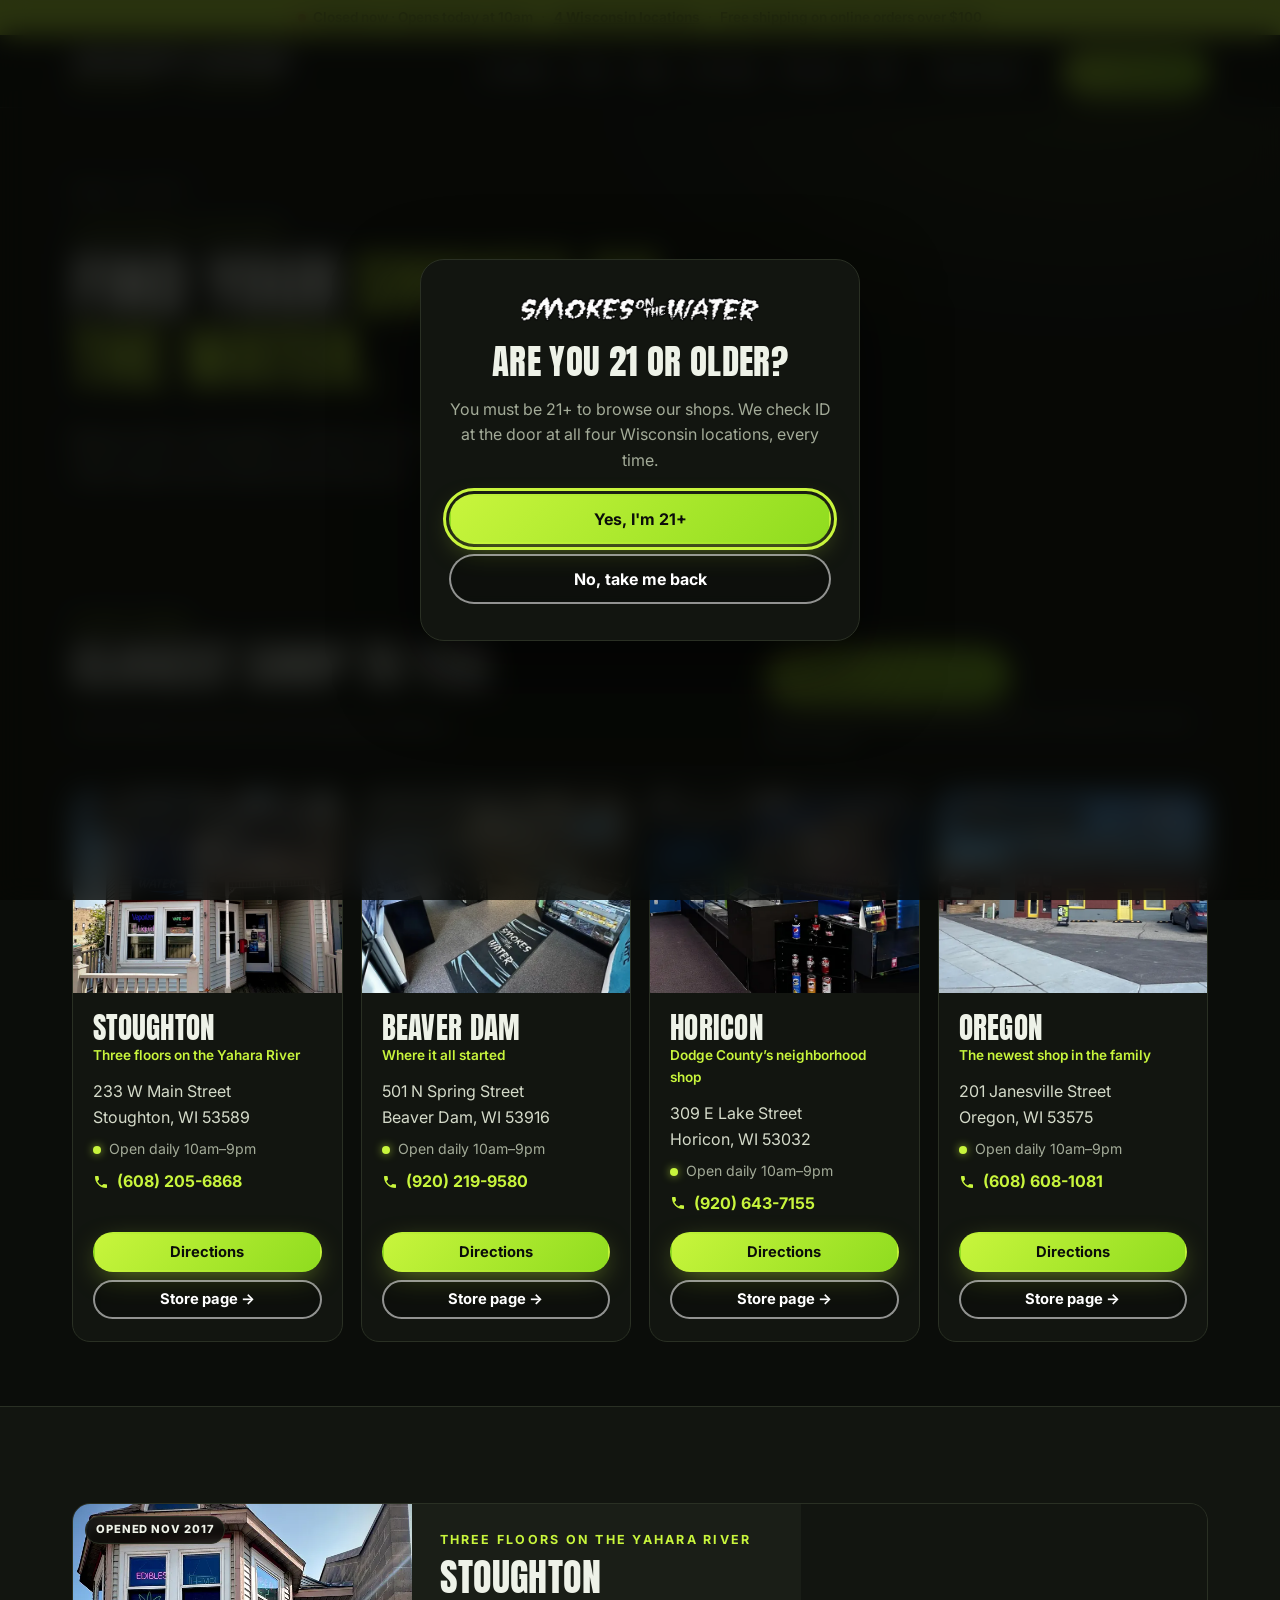
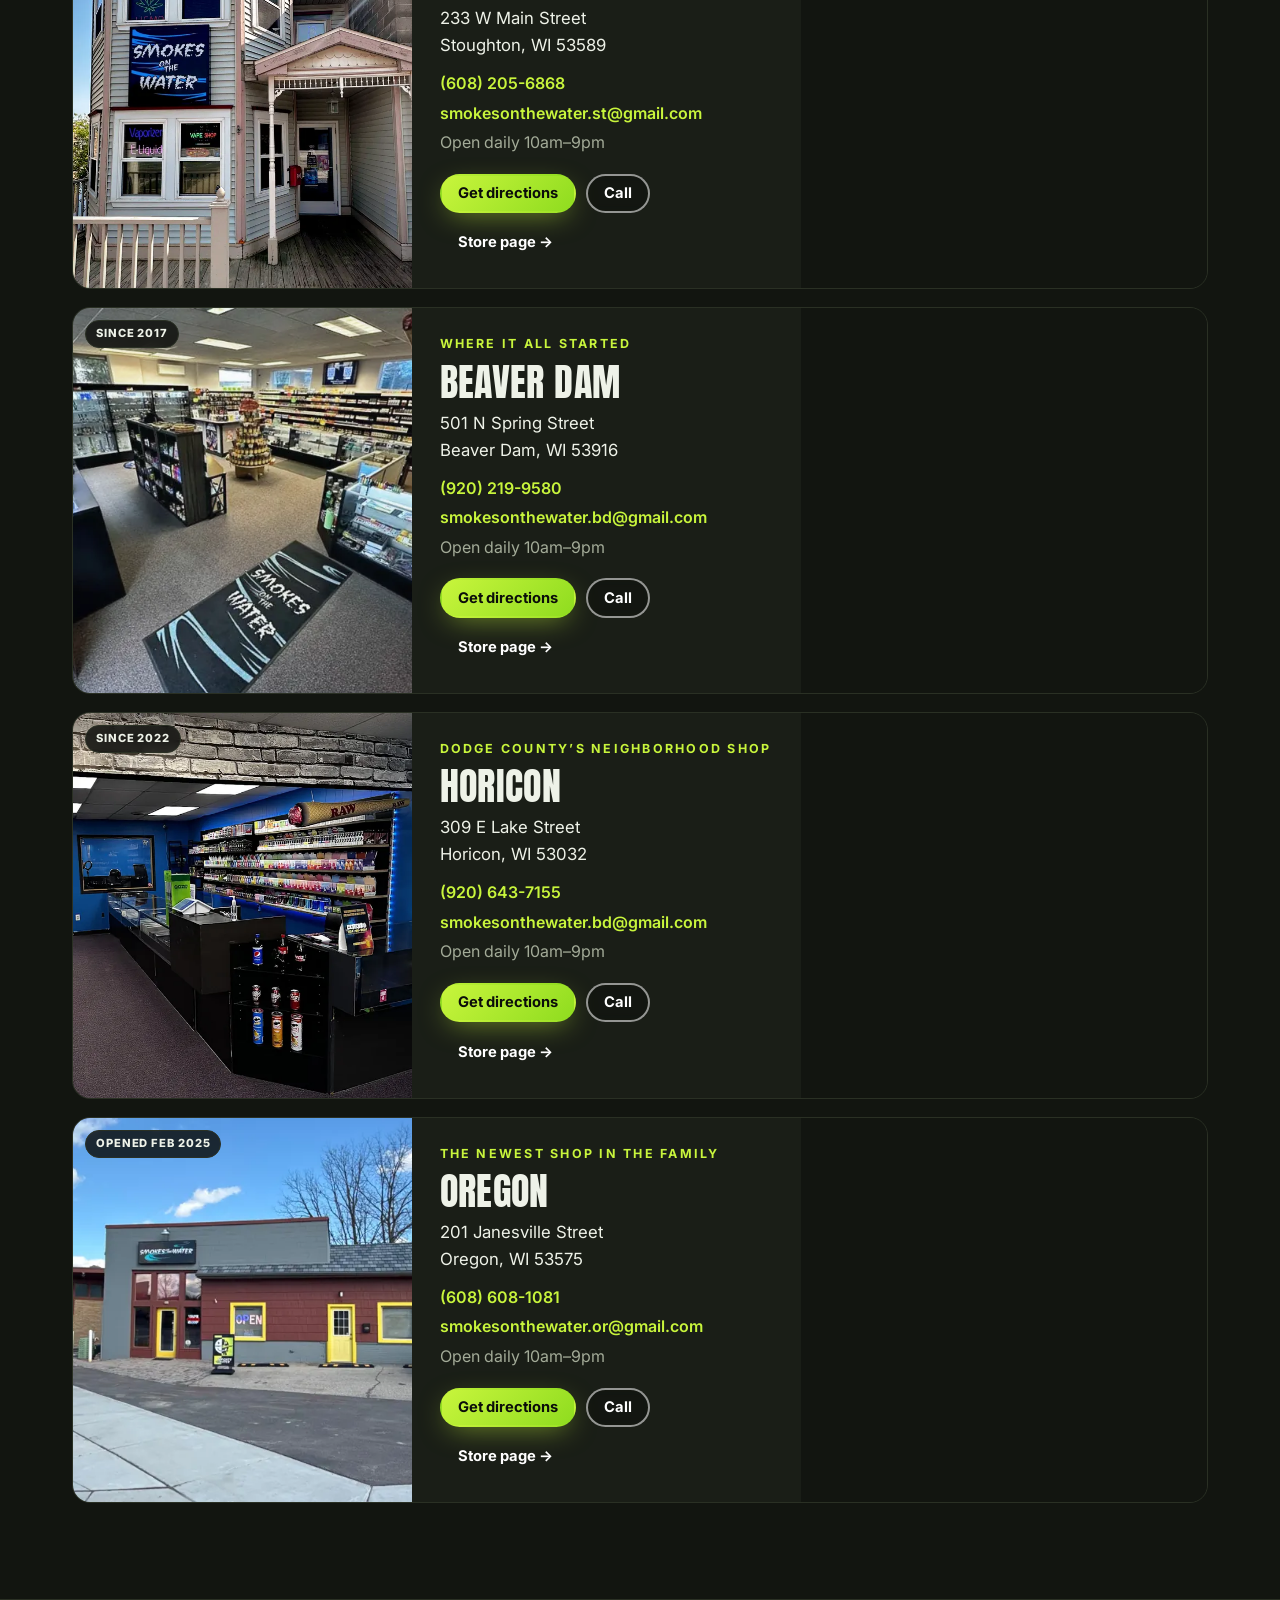
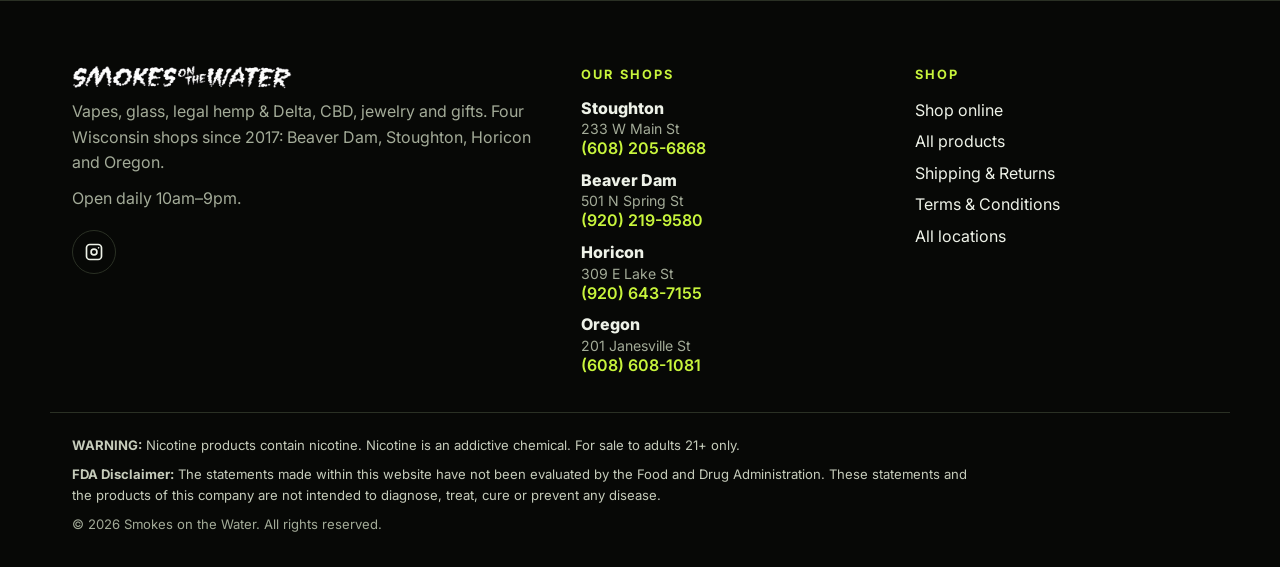
==== locations/index.html @ 5c03e76f "Rebuild as chain site: 4 Wisconsin locations, store finder, per-location pages, location picker, per" ====
<!doctype html>
<html lang="en">
<head>
<meta charset="utf-8">
<meta name="viewport" content="width=device-width, initial-scale=1">
<title>Locations | Smokes on the Water: 4 Wisconsin Smoke &amp; Vape Shops</title>
<meta name="description" content="Find your nearest Smokes on the Water: Beaver Dam, Stoughton, Horicon and Oregon, WI. Addresses, phone numbers, hours, maps and directions. Open daily 10am–9pm.">
<link rel="canonical" href="https://smoke-on-the-water.vercel.app/locations/">
<meta property="og:type" content="website">
<meta property="og:site_name" content="Smokes on the Water">
<meta property="og:title" content="Locations | Smokes on the Water: 4 Wisconsin Smoke &amp; Vape Shops">
<meta property="og:description" content="Find your nearest Smokes on the Water: Beaver Dam, Stoughton, Horicon and Oregon, WI. Addresses, phone numbers, hours, maps and directions. Open daily 10am–9pm.">
<meta property="og:url" content="https://smoke-on-the-water.vercel.app/locations/">
<meta property="og:image" content="https://smoke-on-the-water.vercel.app/img/loc-oregon-1.webp">
<meta name="twitter:card" content="summary_large_image">
<meta name="theme-color" content="#0b0d0a">
<link rel="icon" href="data:image/svg+xml,%3Csvg xmlns='http://www.w3.org/2000/svg' viewBox='0 0 64 64'%3E%3Crect width='64' height='64' rx='14' fill='%230b0d0a'/%3E%3Cpath d='M14 40c6-6 12 6 18 0s12 6 18 0' stroke='%23c8f53c' stroke-width='5' fill='none' stroke-linecap='round'/%3E%3Cpath d='M24 28c-4-5 4-8 0-13M34 28c-4-5 4-8 0-13' stroke='%23fff' stroke-width='3.5' fill='none' stroke-linecap='round'/%3E%3C/svg%3E">
<link rel="preconnect" href="https://fonts.googleapis.com">
<link rel="preconnect" href="https://fonts.gstatic.com" crossorigin>
<link href="https://fonts.googleapis.com/css2?family=Anton&family=Inter:wght@400;500;600;700;800&display=swap" rel="stylesheet">
<link rel="stylesheet" href="../css/styles.css">
<script type="application/ld+json">
{
 "@context": "https://schema.org",
 "@graph": [
  {
   "@type": "Organization",
   "@id": "https://smoke-on-the-water.vercel.app/#org",
   "name": "Smokes on the Water",
   "url": "https://smoke-on-the-water.vercel.app/",
   "logo": "https://smoke-on-the-water.vercel.app/img/logo-wordmark.png",
   "foundingDate": "2017",
   "sameAs": [
    "https://www.instagram.com/smokesonthewaterwi/",
    "https://www.smokesonthewaterwi.com/"
   ]
  },
  {
   "@type": "Store",
   "@id": "https://smoke-on-the-water.vercel.app/locations/stoughton.html#store",
   "name": "Smokes on the Water - Stoughton",
   "url": "https://smoke-on-the-water.vercel.app/locations/stoughton.html",
   "image": "https://smoke-on-the-water.vercel.app/img/storefront-day-2.webp",
   "telephone": "+1-608-205-6868",
   "email": "smokesonthewater.st@gmail.com",
   "address": {
    "@type": "PostalAddress",
    "streetAddress": "233 W Main St",
    "addressLocality": "Stoughton",
    "addressRegion": "WI",
    "postalCode": "53589",
    "addressCountry": "US"
   },
   "geo": {
    "@type": "GeoCoordinates",
    "latitude": 42.9166,
    "longitude": -89.22248
   },
   "openingHoursSpecification": [
    {
     "@type": "OpeningHoursSpecification",
     "dayOfWeek": [
      "Monday",
      "Tuesday",
      "Wednesday",
      "Thursday",
      "Friday",
      "Saturday",
      "Sunday"
     ],
     "opens": "10:00",
     "closes": "21:00"
    }
   ],
   "sameAs": [
    "https://www.facebook.com/smokesonthewaterthedeuce/",
    "https://www.yelp.com/biz/smokes-on-the-water-stoughton-4",
    "https://www.instagram.com/smokesonthewaterwi/"
   ],
   "parentOrganization": {
    "@id": "https://smoke-on-the-water.vercel.app/#org"
   }
  },
  {
   "@type": "Store",
   "@id": "https://smoke-on-the-water.vercel.app/locations/beaver-dam.html#store",
   "name": "Smokes on the Water - Beaver Dam",
   "url": "https://smoke-on-the-water.vercel.app/locations/beaver-dam.html",
   "image": "https://smoke-on-the-water.vercel.app/img/loc-beaver-dam-1.webp",
   "telephone": "+1-920-219-9580",
   "email": "smokesonthewater.bd@gmail.com",
   "address": {
    "@type": "PostalAddress",
    "streetAddress": "501 N Spring St",
    "addressLocality": "Beaver Dam",
    "addressRegion": "WI",
    "postalCode": "53916",
    "addressCountry": "US"
   },
   "geo": {
    "@type": "GeoCoordinates",
    "latitude": 43.46065,
    "longitude": -88.83668
   },
   "openingHoursSpecification": [
    {
     "@type": "OpeningHoursSpecification",
     "dayOfWeek": [
      "Monday",
      "Tuesday",
      "Wednesday",
      "Thursday",
      "Friday",
      "Saturday",
      "Sunday"
     ],
     "opens": "10:00",
     "closes": "21:00"
    }
   ],
   "sameAs": [
    "https://www.facebook.com/SmokesonthewaterBD/",
    "https://www.yelp.com/biz/smokes-on-the-water-beaver-dam",
    "https://www.instagram.com/smokesonthewaterwi/"
   ],
   "parentOrganization": {
    "@id": "https://smoke-on-the-water.vercel.app/#org"
   }
  },
  {
   "@type": "Store",
   "@id": "https://smoke-on-the-water.vercel.app/locations/horicon.html#store",
   "name": "Smokes on the Water - Horicon",
   "url": "https://smoke-on-the-water.vercel.app/locations/horicon.html",
   "image": "https://smoke-on-the-water.vercel.app/img/loc-horicon-1.webp",
   "telephone": "+1-920-643-7155",
   "email": "smokesonthewater.bd@gmail.com",
   "address": {
    "@type": "PostalAddress",
    "streetAddress": "309 E Lake St",
    "addressLocality": "Horicon",
    "addressRegion": "WI",
    "postalCode": "53032",
    "addressCountry": "US"
   },
   "geo": {
    "@type": "GeoCoordinates",
    "latitude": 43.45145,
    "longitude": -88.63227
   },
   "openingHoursSpecification": [
    {
     "@type": "OpeningHoursSpecification",
     "dayOfWeek": [
      "Monday",
      "Tuesday",
      "Wednesday",
      "Thursday",
      "Friday",
      "Saturday",
      "Sunday"
     ],
     "opens": "10:00",
     "closes": "21:00"
    }
   ],
   "sameAs": [
    "https://www.facebook.com/SOWhoricon",
    "https://www.yelp.com/biz/smokes-on-the-water-horicon",
    "https://www.instagram.com/smokesonthewaterwi/"
   ],
   "parentOrganization": {
    "@id": "https://smoke-on-the-water.vercel.app/#org"
   }
  },
  {
   "@type": "Store",
   "@id": "https://smoke-on-the-water.vercel.app/locations/oregon.html#store",
   "name": "Smokes on the Water - Oregon",
   "url": "https://smoke-on-the-water.vercel.app/locations/oregon.html",
   "image": "https://smoke-on-the-water.vercel.app/img/loc-oregon-1.webp",
   "telephone": "+1-608-608-1081",
   "email": "smokesonthewater.or@gmail.com",
   "address": {
    "@type": "PostalAddress",
    "streetAddress": "201 Janesville St",
    "addressLocality": "Oregon",
    "addressRegion": "WI",
    "postalCode": "53575",
    "addressCountry": "US"
   },
   "geo": {
    "@type": "GeoCoordinates",
    "latitude": 42.92528,
    "longitude": -89.38319
   },
   "openingHoursSpecification": [
    {
     "@type": "OpeningHoursSpecification",
     "dayOfWeek": [
      "Monday",
      "Tuesday",
      "Wednesday",
      "Thursday",
      "Friday",
      "Saturday",
      "Sunday"
     ],
     "opens": "10:00",
     "closes": "21:00"
    }
   ],
   "sameAs": [
    "https://www.facebook.com/profile.php?id=61572636715172",
    "https://www.instagram.com/smokesonthewaterwi/"
   ],
   "parentOrganization": {
    "@id": "https://smoke-on-the-water.vercel.app/#org"
   }
  }
 ]
}
</script>
</head>
<body>
<a class="skip" href="#main">Skip to content</a>

<!-- Age gate (21+), same rule the current site enforces -->
<div class="gate" id="gate" role="dialog" aria-modal="true" aria-labelledby="gate-title" hidden>
  <div class="gate__card">
    <img src="../img/logo-wordmark.png" alt="Smokes on the Water" width="293" height="32">
    <h2 id="gate-title">Are you 21 or older?</h2>
    <p>You must be 21+ to browse our shops. We check ID at the door at all four Wisconsin locations, every time.</p>
    <div class="gate__btns">
      <button class="btn btn--lime" id="gate-yes">Yes, I'm 21+</button>
      <a class="btn btn--ghost" href="https://www.google.com">No, take me back</a>
    </div>
  </div>
</div>

<div class="topbar">
  <p><span class="dot"></span> <span id="open-status">Open daily 10am–9pm</span> <span class="sep">·</span> <a href="../locations/">4 Wisconsin locations</a> <span class="sep">·</span> <span class="ship">Free shipping on online orders over $100</span></p>
</div>

<header class="header" id="top">
  <div class="wrap header__in">
    <a href="../index.html" class="brand" aria-label="Smokes on the Water home">
      <img src="../img/logo-wordmark.png" alt="Smokes on the Water" width="293" height="32">
      <span class="brand__loc">Wisconsin · 4 locations</span>
    </a>
    <nav class="nav" id="nav" aria-label="Main">
      <a href="../locations/" aria-current="page">Locations</a>
      <a href="../index.html#pens">Pens</a>
      <a href="../index.html#shop">Shop</a>
      <a href="../index.html#story">Our Story</a>
      <a href="../index.html#reviews">Reviews</a>
      <a href="../index.html#faq">FAQ</a>
      <a class="nav__cta" href="https://www.smokesonthewaterwi.com/shop">Shop Online</a>
    </nav>
    <a class="btn btn--lime btn--sm header__call" href="../locations/"><svg aria-hidden="true" viewBox="0 0 24 24"><path d="M12 2a7 7 0 0 1 7 7c0 5.2-7 13-7 13S5 14.2 5 9a7 7 0 0 1 7-7zm0 4.5a2.5 2.5 0 1 0 0 5 2.5 2.5 0 0 0 0-5z"/></svg>Find a store</a>
    <button class="burger" id="burger" aria-controls="nav" aria-expanded="false" aria-label="Open menu"><span></span><span></span><span></span></button>
  </div>
</header>

<main id="main">
<section class="phead">
  <div class="wrap">
    <p class="crumbs"><a href="../index.html">Home</a> / Locations</p>
    <p class="eyebrow">4 Wisconsin locations</p>
    <h1>Find your <span class="lime">Smokes on the Water.</span></h1>
    <p class="hero__lead">Beaver Dam, Stoughton, Horicon and Oregon. Every shop is open daily 10am–9pm and checks ID at the door.</p>
  </div>
</section>

<!-- LOCATIONS / STORE FINDER -->
<section class="section section--tight" id="finder">
  <div class="wrap">
    <div class="finder__head">
      <div class="section__head">
        <p class="eyebrow">Store finder</p>
        <h2>Closest shop to you</h2>
        <p class="muted">Tap the button and we&rsquo;ll sort the shops by distance.</p>
      </div>
      <div class="finder__tools">
        <button class="btn btn--lime" type="button" id="near-btn"><svg aria-hidden="true" viewBox="0 0 24 24"><path d="M12 8a4 4 0 1 0 0 8 4 4 0 0 0 0-8zm9 3h-2.06A7 7 0 0 0 13 5.06V3h-2v2.06A7 7 0 0 0 5.06 11H3v2h2.06A7 7 0 0 0 11 18.94V21h2v-2.06A7 7 0 0 0 18.94 13H21zm-9 6a5 5 0 1 1 0-10 5 5 0 0 1 0 10z"/></svg>Find my nearest store</button>
        <p class="finder__status muted" id="near-status" role="status">We only use your location in your browser to sort the list. It&rsquo;s never sent or saved.</p>
      </div>
    </div>
    <div class="stores" id="stores">
      <article class="store" data-lat="42.9166" data-lon="-89.22248" data-slug="stoughton">
        <a class="store__img" href="../locations/stoughton.html" tabindex="-1" aria-hidden="true"><img src="../img/storefront-day-2-sm.webp" alt="" loading="lazy"><span class="store__since">Opened Nov 2017</span><span class="store__dist" hidden></span></a>
        <div class="store__body">
          <h3><a href="../locations/stoughton.html">Stoughton</a></h3>
          <p class="store__tag">Three floors on the Yahara River</p>
          <p class="store__addr">233 W Main Street<br>Stoughton, WI 53589</p>
          <p class="store__hours"><span class="dot"></span> Open daily 10am–9pm</p>
          <a class="store__tel" href="tel:+16082056868"><svg aria-hidden="true" viewBox="0 0 24 24"><path d="M6.6 10.8a15.1 15.1 0 0 0 6.6 6.6l2.2-2.2a1 1 0 0 1 1-.25 11.4 11.4 0 0 0 3.6.57 1 1 0 0 1 1 1V20a1 1 0 0 1-1 1A17 17 0 0 1 3 4a1 1 0 0 1 1-1h3.5a1 1 0 0 1 1 1c0 1.25.2 2.45.57 3.57a1 1 0 0 1-.25 1z"/></svg>(608) 205-6868</a>
          <div class="store__btns">
            <a class="btn btn--lime btn--sm" href="https://www.google.com/maps/dir/?api=1&amp;destination=233+W+Main+St+Stoughton+WI+53589" target="_blank" rel="noopener">Directions</a>
            <a class="btn btn--ghost btn--sm" href="../locations/stoughton.html">Store page →</a>
          </div>
        </div>
      </article>
      <article class="store" data-lat="43.46065" data-lon="-88.83668" data-slug="beaver-dam">
        <a class="store__img" href="../locations/beaver-dam.html" tabindex="-1" aria-hidden="true"><img src="../img/loc-beaver-dam-1-sm.webp" alt="" loading="lazy"><span class="store__since">Since 2017</span><span class="store__dist" hidden></span></a>
        <div class="store__body">
          <h3><a href="../locations/beaver-dam.html">Beaver Dam</a></h3>
          <p class="store__tag">Where it all started</p>
          <p class="store__addr">501 N Spring Street<br>Beaver Dam, WI 53916</p>
          <p class="store__hours"><span class="dot"></span> Open daily 10am–9pm</p>
          <a class="store__tel" href="tel:+19202199580"><svg aria-hidden="true" viewBox="0 0 24 24"><path d="M6.6 10.8a15.1 15.1 0 0 0 6.6 6.6l2.2-2.2a1 1 0 0 1 1-.25 11.4 11.4 0 0 0 3.6.57 1 1 0 0 1 1 1V20a1 1 0 0 1-1 1A17 17 0 0 1 3 4a1 1 0 0 1 1-1h3.5a1 1 0 0 1 1 1c0 1.25.2 2.45.57 3.57a1 1 0 0 1-.25 1z"/></svg>(920) 219-9580</a>
          <div class="store__btns">
            <a class="btn btn--lime btn--sm" href="https://www.google.com/maps/dir/?api=1&amp;destination=501+N+Spring+St+Beaver+Dam+WI+53916" target="_blank" rel="noopener">Directions</a>
            <a class="btn btn--ghost btn--sm" href="../locations/beaver-dam.html">Store page →</a>
          </div>
        </div>
      </article>
      <article class="store" data-lat="43.45145" data-lon="-88.63227" data-slug="horicon">
        <a class="store__img" href="../locations/horicon.html" tabindex="-1" aria-hidden="true"><img src="../img/loc-horicon-1-sm.webp" alt="" loading="lazy"><span class="store__since">Since 2022</span><span class="store__dist" hidden></span></a>
        <div class="store__body">
          <h3><a href="../locations/horicon.html">Horicon</a></h3>
          <p class="store__tag">Dodge County&rsquo;s neighborhood shop</p>
          <p class="store__addr">309 E Lake Street<br>Horicon, WI 53032</p>
          <p class="store__hours"><span class="dot"></span> Open daily 10am–9pm</p>
          <a class="store__tel" href="tel:+19206437155"><svg aria-hidden="true" viewBox="0 0 24 24"><path d="M6.6 10.8a15.1 15.1 0 0 0 6.6 6.6l2.2-2.2a1 1 0 0 1 1-.25 11.4 11.4 0 0 0 3.6.57 1 1 0 0 1 1 1V20a1 1 0 0 1-1 1A17 17 0 0 1 3 4a1 1 0 0 1 1-1h3.5a1 1 0 0 1 1 1c0 1.25.2 2.45.57 3.57a1 1 0 0 1-.25 1z"/></svg>(920) 643-7155</a>
          <div class="store__btns">
            <a class="btn btn--lime btn--sm" href="https://www.google.com/maps/dir/?api=1&amp;destination=309+E+Lake+St+Horicon+WI+53032" target="_blank" rel="noopener">Directions</a>
            <a class="btn btn--ghost btn--sm" href="../locations/horicon.html">Store page →</a>
          </div>
        </div>
      </article>
      <article class="store" data-lat="42.92528" data-lon="-89.38319" data-slug="oregon">
        <a class="store__img" href="../locations/oregon.html" tabindex="-1" aria-hidden="true"><img src="../img/loc-oregon-1-sm.webp" alt="" loading="lazy"><span class="store__since">Opened Feb 2025</span><span class="store__dist" hidden></span></a>
        <div class="store__body">
          <h3><a href="../locations/oregon.html">Oregon</a></h3>
          <p class="store__tag">The newest shop in the family</p>
          <p class="store__addr">201 Janesville Street<br>Oregon, WI 53575</p>
          <p class="store__hours"><span class="dot"></span> Open daily 10am–9pm</p>
          <a class="store__tel" href="tel:+16086081081"><svg aria-hidden="true" viewBox="0 0 24 24"><path d="M6.6 10.8a15.1 15.1 0 0 0 6.6 6.6l2.2-2.2a1 1 0 0 1 1-.25 11.4 11.4 0 0 0 3.6.57 1 1 0 0 1 1 1V20a1 1 0 0 1-1 1A17 17 0 0 1 3 4a1 1 0 0 1 1-1h3.5a1 1 0 0 1 1 1c0 1.25.2 2.45.57 3.57a1 1 0 0 1-.25 1z"/></svg>(608) 608-1081</a>
          <div class="store__btns">
            <a class="btn btn--lime btn--sm" href="https://www.google.com/maps/dir/?api=1&amp;destination=201+Janesville+St+Oregon+WI+53575" target="_blank" rel="noopener">Directions</a>
            <a class="btn btn--ghost btn--sm" href="../locations/oregon.html">Store page →</a>
          </div>
        </div>
      </article>
    </div>
  </div>
</section>

<section class="section section--alt" id="all">
  <div class="wrap lrows">
    <article class="lrow" id="stoughton">
      <a class="lrow__img" href="stoughton.html"><img src="../img/storefront-day-2-sm.webp" alt="Smokes on the Water Stoughton" loading="lazy"><span class="store__since">Opened Nov 2017</span></a>
      <div class="lrow__info">
        <p class="eyebrow">Three floors on the Yahara River</p>
        <h2><a href="stoughton.html">Stoughton</a></h2>
        <address>233 W Main Street<br>Stoughton, WI 53589</address>
        <ul class="contact">
          <li><a href="tel:+16082056868">(608) 205-6868</a></li>
          <li><a href="mailto:smokesonthewater.st@gmail.com">smokesonthewater.st@gmail.com</a></li>
          <li class="muted">Open daily 10am–9pm</li>
        </ul>
        <div class="visit__ctas">
          <a class="btn btn--lime btn--sm" href="https://www.google.com/maps/dir/?api=1&amp;destination=233+W+Main+St+Stoughton+WI+53589" target="_blank" rel="noopener">Get directions</a>
          <a class="btn btn--ghost btn--sm" href="tel:+16082056868">Call</a>
          <a class="btn btn--text btn--sm" href="stoughton.html">Store page →</a>
        </div>
      </div>
      <div class="lrow__map"><iframe title="Map of Smokes on the Water Stoughton, 233 W Main St" src="https://maps.google.com/maps?q=Smokes+on+the+Water,+233+W+Main+St+Stoughton+WI+53589&amp;z=16&amp;output=embed" loading="lazy" referrerpolicy="no-referrer-when-downgrade"></iframe></div>
    </article>
    <article class="lrow" id="beaver-dam">
      <a class="lrow__img" href="beaver-dam.html"><img src="../img/loc-beaver-dam-1-sm.webp" alt="Smokes on the Water Beaver Dam" loading="lazy"><span class="store__since">Since 2017</span></a>
      <div class="lrow__info">
        <p class="eyebrow">Where it all started</p>
        <h2><a href="beaver-dam.html">Beaver Dam</a></h2>
        <address>501 N Spring Street<br>Beaver Dam, WI 53916</address>
        <ul class="contact">
          <li><a href="tel:+19202199580">(920) 219-9580</a></li>
          <li><a href="mailto:smokesonthewater.bd@gmail.com">smokesonthewater.bd@gmail.com</a></li>
          <li class="muted">Open daily 10am–9pm</li>
        </ul>
        <div class="visit__ctas">
          <a class="btn btn--lime btn--sm" href="https://www.google.com/maps/dir/?api=1&amp;destination=501+N+Spring+St+Beaver+Dam+WI+53916" target="_blank" rel="noopener">Get directions</a>
          <a class="btn btn--ghost btn--sm" href="tel:+19202199580">Call</a>
          <a class="btn btn--text btn--sm" href="beaver-dam.html">Store page →</a>
        </div>
      </div>
      <div class="lrow__map"><iframe title="Map of Smokes on the Water Beaver Dam, 501 N Spring St" src="https://maps.google.com/maps?q=Smokes+on+the+Water,+501+N+Spring+St+Beaver+Dam+WI+53916&amp;z=16&amp;output=embed" loading="lazy" referrerpolicy="no-referrer-when-downgrade"></iframe></div>
    </article>
    <article class="lrow" id="horicon">
      <a class="lrow__img" href="horicon.html"><img src="../img/loc-horicon-1-sm.webp" alt="Smokes on the Water Horicon" loading="lazy"><span class="store__since">Since 2022</span></a>
      <div class="lrow__info">
        <p class="eyebrow">Dodge County&rsquo;s neighborhood shop</p>
        <h2><a href="horicon.html">Horicon</a></h2>
        <address>309 E Lake Street<br>Horicon, WI 53032</address>
        <ul class="contact">
          <li><a href="tel:+19206437155">(920) 643-7155</a></li>
          <li><a href="mailto:smokesonthewater.bd@gmail.com">smokesonthewater.bd@gmail.com</a></li>
          <li class="muted">Open daily 10am–9pm</li>
        </ul>
        <div class="visit__ctas">
          <a class="btn btn--lime btn--sm" href="https://www.google.com/maps/dir/?api=1&amp;destination=309+E+Lake+St+Horicon+WI+53032" target="_blank" rel="noopener">Get directions</a>
          <a class="btn btn--ghost btn--sm" href="tel:+19206437155">Call</a>
          <a class="btn btn--text btn--sm" href="horicon.html">Store page →</a>
        </div>
      </div>
      <div class="lrow__map"><iframe title="Map of Smokes on the Water Horicon, 309 E Lake St" src="https://maps.google.com/maps?q=Smokes+on+the+Water,+309+E+Lake+St+Horicon+WI+53032&amp;z=16&amp;output=embed" loading="lazy" referrerpolicy="no-referrer-when-downgrade"></iframe></div>
    </article>
    <article class="lrow" id="oregon">
      <a class="lrow__img" href="oregon.html"><img src="../img/loc-oregon-1-sm.webp" alt="Smokes on the Water Oregon" loading="lazy"><span class="store__since">Opened Feb 2025</span></a>
      <div class="lrow__info">
        <p class="eyebrow">The newest shop in the family</p>
        <h2><a href="oregon.html">Oregon</a></h2>
        <address>201 Janesville Street<br>Oregon, WI 53575</address>
        <ul class="contact">
          <li><a href="tel:+16086081081">(608) 608-1081</a></li>
          <li><a href="mailto:smokesonthewater.or@gmail.com">smokesonthewater.or@gmail.com</a></li>
          <li class="muted">Open daily 10am–9pm</li>
        </ul>
        <div class="visit__ctas">
          <a class="btn btn--lime btn--sm" href="https://www.google.com/maps/dir/?api=1&amp;destination=201+Janesville+St+Oregon+WI+53575" target="_blank" rel="noopener">Get directions</a>
          <a class="btn btn--ghost btn--sm" href="tel:+16086081081">Call</a>
          <a class="btn btn--text btn--sm" href="oregon.html">Store page →</a>
        </div>
      </div>
      <div class="lrow__map"><iframe title="Map of Smokes on the Water Oregon, 201 Janesville St" src="https://maps.google.com/maps?q=Smokes+on+the+Water,+201+Janesville+St+Oregon+WI+53575&amp;z=16&amp;output=embed" loading="lazy" referrerpolicy="no-referrer-when-downgrade"></iframe></div>
    </article>
  </div>
</section>
</main>

<footer class="footer">
  <div class="wrap footer__in">
    <div>
      <img src="../img/logo-wordmark.png" alt="Smokes on the Water" width="220" height="24" loading="lazy">
      <p class="muted">Vapes, glass, legal hemp &amp; Delta, CBD, jewelry and gifts. Four Wisconsin shops since 2017: Beaver Dam, Stoughton, Horicon and Oregon.</p>
      <p class="muted">Open daily 10am–9pm.</p>
      <a class="ig" href="https://www.instagram.com/smokesonthewaterwi/" target="_blank" rel="noopener" aria-label="Smokes on the Water on Instagram"><svg viewBox="0 0 24 24" aria-hidden="true"><path d="M7 2h10a5 5 0 0 1 5 5v10a5 5 0 0 1-5 5H7a5 5 0 0 1-5-5V7a5 5 0 0 1 5-5zm0 2a3 3 0 0 0-3 3v10a3 3 0 0 0 3 3h10a3 3 0 0 0 3-3V7a3 3 0 0 0-3-3zm5 3.5a4.5 4.5 0 1 1 0 9 4.5 4.5 0 0 1 0-9zm0 2a2.5 2.5 0 1 0 0 5 2.5 2.5 0 0 0 0-5zM17.5 6a1 1 0 1 1 0 2 1 1 0 0 1 0-2z"/></svg></a>
    </div>
    <div><h4>Our shops</h4><ul class="fshops"><li><a href="../locations/stoughton.html">Stoughton</a><span>233 W Main St</span><a href="tel:+16082056868">(608) 205-6868</a></li><li><a href="../locations/beaver-dam.html">Beaver Dam</a><span>501 N Spring St</span><a href="tel:+19202199580">(920) 219-9580</a></li><li><a href="../locations/horicon.html">Horicon</a><span>309 E Lake St</span><a href="tel:+19206437155">(920) 643-7155</a></li><li><a href="../locations/oregon.html">Oregon</a><span>201 Janesville St</span><a href="tel:+16086081081">(608) 608-1081</a></li></ul></div>
    <nav aria-label="Footer"><h4>Shop</h4><a href="https://www.smokesonthewaterwi.com/shop">Shop online</a><a href="https://www.smokesonthewaterwi.com/all-products">All products</a><a href="https://www.smokesonthewaterwi.com/shipping-returns">Shipping &amp; Returns</a><a href="https://www.smokesonthewaterwi.com/copy-of-terms-conditions">Terms &amp; Conditions</a><a href="../locations/">All locations</a></nav>
  </div>
  <div class="wrap legal">
    <p><strong>WARNING:</strong> Nicotine products contain nicotine. Nicotine is an addictive chemical. For sale to adults 21+ only.</p>
    <p><strong>FDA Disclaimer:</strong> The statements made within this website have not been evaluated by the Food and Drug Administration. These statements and the products of this company are not intended to diagnose, treat, cure or prevent any disease.</p>
    <p class="muted">© <span id="yr">2026</span> Smokes on the Water. All rights reserved.</p>
  </div>
</footer>

<nav class="actionbar" aria-label="Quick actions">
  <button type="button" data-pick="call"><svg aria-hidden="true" viewBox="0 0 24 24"><path d="M6.6 10.8a15.1 15.1 0 0 0 6.6 6.6l2.2-2.2a1 1 0 0 1 1-.25 11.4 11.4 0 0 0 3.6.57 1 1 0 0 1 1 1V20a1 1 0 0 1-1 1A17 17 0 0 1 3 4a1 1 0 0 1 1-1h3.5a1 1 0 0 1 1 1c0 1.25.2 2.45.57 3.57a1 1 0 0 1-.25 1z"/></svg>Call</button>
  <button type="button" data-pick="dir"><svg aria-hidden="true" viewBox="0 0 24 24"><path d="M12 2a7 7 0 0 1 7 7c0 5.2-7 13-7 13S5 14.2 5 9a7 7 0 0 1 7-7zm0 4.5a2.5 2.5 0 1 0 0 5 2.5 2.5 0 0 0 0-5z"/></svg>Directions</button>
  <a class="actionbar__main" href="https://www.smokesonthewaterwi.com/shop"><svg aria-hidden="true" viewBox="0 0 24 24"><path d="M7 4h-2l-1 2v1h2l3.6 7.6-1.4 2.4A2 2 0 0 0 10 20h10v-2H10l1.1-2h7.4a2 2 0 0 0 1.8-1.1L23 8H7.2zM10 21a1.5 1.5 0 1 0 0 .01zM19 21a1.5 1.5 0 1 0 0 .01z"/></svg>Shop</a>
</nav>

<dialog class="picker" id="picker" aria-labelledby="picker-title">
  <div class="picker__card">
    <button class="picker__x" type="button" aria-label="Close">×</button>
    <p class="eyebrow">Pick your shop</p>
    <h2 id="picker-title" data-call="Who do you want to call?" data-dir="Where are you headed?">Which store?</h2>
    <ul class="picker__list">
      <li class="picker__row">
        <div><strong>Stoughton</strong><span>233 W Main St</span></div>
        <a class="btn btn--lime btn--sm" data-mode="call" href="tel:+16082056868"><svg aria-hidden="true" viewBox="0 0 24 24"><path d="M6.6 10.8a15.1 15.1 0 0 0 6.6 6.6l2.2-2.2a1 1 0 0 1 1-.25 11.4 11.4 0 0 0 3.6.57 1 1 0 0 1 1 1V20a1 1 0 0 1-1 1A17 17 0 0 1 3 4a1 1 0 0 1 1-1h3.5a1 1 0 0 1 1 1c0 1.25.2 2.45.57 3.57a1 1 0 0 1-.25 1z"/></svg>(608) 205-6868</a>
        <a class="btn btn--lime btn--sm" data-mode="dir" href="https://www.google.com/maps/dir/?api=1&amp;destination=233+W+Main+St+Stoughton+WI+53589" target="_blank" rel="noopener"><svg aria-hidden="true" viewBox="0 0 24 24"><path d="M12 2a7 7 0 0 1 7 7c0 5.2-7 13-7 13S5 14.2 5 9a7 7 0 0 1 7-7zm0 4.5a2.5 2.5 0 1 0 0 5 2.5 2.5 0 0 0 0-5z"/></svg>Directions</a>
      </li>
      <li class="picker__row">
        <div><strong>Beaver Dam</strong><span>501 N Spring St</span></div>
        <a class="btn btn--lime btn--sm" data-mode="call" href="tel:+19202199580"><svg aria-hidden="true" viewBox="0 0 24 24"><path d="M6.6 10.8a15.1 15.1 0 0 0 6.6 6.6l2.2-2.2a1 1 0 0 1 1-.25 11.4 11.4 0 0 0 3.6.57 1 1 0 0 1 1 1V20a1 1 0 0 1-1 1A17 17 0 0 1 3 4a1 1 0 0 1 1-1h3.5a1 1 0 0 1 1 1c0 1.25.2 2.45.57 3.57a1 1 0 0 1-.25 1z"/></svg>(920) 219-9580</a>
        <a class="btn btn--lime btn--sm" data-mode="dir" href="https://www.google.com/maps/dir/?api=1&amp;destination=501+N+Spring+St+Beaver+Dam+WI+53916" target="_blank" rel="noopener"><svg aria-hidden="true" viewBox="0 0 24 24"><path d="M12 2a7 7 0 0 1 7 7c0 5.2-7 13-7 13S5 14.2 5 9a7 7 0 0 1 7-7zm0 4.5a2.5 2.5 0 1 0 0 5 2.5 2.5 0 0 0 0-5z"/></svg>Directions</a>
      </li>
      <li class="picker__row">
        <div><strong>Horicon</strong><span>309 E Lake St</span></div>
        <a class="btn btn--lime btn--sm" data-mode="call" href="tel:+19206437155"><svg aria-hidden="true" viewBox="0 0 24 24"><path d="M6.6 10.8a15.1 15.1 0 0 0 6.6 6.6l2.2-2.2a1 1 0 0 1 1-.25 11.4 11.4 0 0 0 3.6.57 1 1 0 0 1 1 1V20a1 1 0 0 1-1 1A17 17 0 0 1 3 4a1 1 0 0 1 1-1h3.5a1 1 0 0 1 1 1c0 1.25.2 2.45.57 3.57a1 1 0 0 1-.25 1z"/></svg>(920) 643-7155</a>
        <a class="btn btn--lime btn--sm" data-mode="dir" href="https://www.google.com/maps/dir/?api=1&amp;destination=309+E+Lake+St+Horicon+WI+53032" target="_blank" rel="noopener"><svg aria-hidden="true" viewBox="0 0 24 24"><path d="M12 2a7 7 0 0 1 7 7c0 5.2-7 13-7 13S5 14.2 5 9a7 7 0 0 1 7-7zm0 4.5a2.5 2.5 0 1 0 0 5 2.5 2.5 0 0 0 0-5z"/></svg>Directions</a>
      </li>
      <li class="picker__row">
        <div><strong>Oregon</strong><span>201 Janesville St</span></div>
        <a class="btn btn--lime btn--sm" data-mode="call" href="tel:+16086081081"><svg aria-hidden="true" viewBox="0 0 24 24"><path d="M6.6 10.8a15.1 15.1 0 0 0 6.6 6.6l2.2-2.2a1 1 0 0 1 1-.25 11.4 11.4 0 0 0 3.6.57 1 1 0 0 1 1 1V20a1 1 0 0 1-1 1A17 17 0 0 1 3 4a1 1 0 0 1 1-1h3.5a1 1 0 0 1 1 1c0 1.25.2 2.45.57 3.57a1 1 0 0 1-.25 1z"/></svg>(608) 608-1081</a>
        <a class="btn btn--lime btn--sm" data-mode="dir" href="https://www.google.com/maps/dir/?api=1&amp;destination=201+Janesville+St+Oregon+WI+53575" target="_blank" rel="noopener"><svg aria-hidden="true" viewBox="0 0 24 24"><path d="M12 2a7 7 0 0 1 7 7c0 5.2-7 13-7 13S5 14.2 5 9a7 7 0 0 1 7-7zm0 4.5a2.5 2.5 0 1 0 0 5 2.5 2.5 0 0 0 0-5z"/></svg>Directions</a>
      </li>
    </ul>
    <a class="picker__all" href="../locations/">See all locations, hours &amp; maps →</a>
  </div>
</dialog>

<dialog class="lightbox" id="lightbox"><button class="lightbox__x" aria-label="Close">×</button><img alt=""></dialog>

<script src="../js/main.js" defer></script>
</body>
</html>
---- css/styles.css ----
:root{
  --ink:#0b0d0a;--ink-2:#121510;--ink-3:#1a1e17;--line:#2a3024;
  --lime:#c8f53c;--lime-2:#8fdc1f;--river:#3fc5c0;
  --text:#eef2e8;--muted:#a3ab98;
  --r:18px;--wrap:1180px;
  --display:"Anton",Impact,"Arial Narrow",sans-serif;
  --body:"Inter",system-ui,-apple-system,Segoe UI,Roboto,sans-serif;
}
*{box-sizing:border-box}
html{scroll-behavior:smooth;scroll-padding-top:84px}
body{margin:0;overflow-x:clip;background:var(--ink);color:var(--text);font:16px/1.6 var(--body);-webkit-font-smoothing:antialiased}
img{max-width:100%;display:block}
a{color:var(--lime)}
.wrap{max-width:var(--wrap);margin:0 auto;padding:0 22px}
.sr{position:absolute;width:1px;height:1px;overflow:hidden;clip:rect(0 0 0 0)}
.skip{position:absolute;left:-999px;top:8px;background:var(--lime);color:var(--ink);padding:8px 14px;border-radius:8px;z-index:100}
.skip:focus{left:8px}
:focus-visible{outline:3px solid var(--lime);outline-offset:3px;border-radius:6px}
h1,h2,h3{font-family:var(--display);font-weight:400;letter-spacing:.01em;line-height:1.05;margin:0 0 .4em;text-transform:uppercase}
h2{font-size:clamp(2rem,4.2vw,3.2rem)}
h3{font-size:1.45rem}
.lime{color:var(--lime)}
.muted{color:var(--muted)}
.eyebrow{font-weight:700;font-size:.78rem;letter-spacing:.18em;text-transform:uppercase;color:var(--lime);margin:0 0 .6em}

/* buttons */
.btn{display:inline-flex;align-items:center;justify-content:center;gap:.5em;font:700 1rem/1 var(--body);padding:.95em 1.4em;border-radius:999px;text-decoration:none;border:2px solid transparent;cursor:pointer;transition:transform .15s,background .15s,box-shadow .15s}
.btn svg{width:18px;height:18px;fill:currentColor}
.btn:hover{transform:translateY(-2px)}
.btn--lime{background:linear-gradient(135deg,var(--lime),var(--lime-2));color:var(--ink);box-shadow:0 8px 28px -8px rgba(200,245,60,.55)}
.btn--ghost{border-color:rgba(255,255,255,.55);color:#fff;background:rgba(0,0,0,.25);backdrop-filter:blur(4px)}
.btn--ghost:hover{border-color:var(--lime);color:var(--lime)}
.btn--text{color:#fff;padding-left:.4em;padding-right:.4em}
.btn--dark{background:var(--ink);color:var(--lime)}
.btn--sm{padding:.7em 1.1em;font-size:.92rem}
.btn--lg{padding:1.05em 1.6em;font-size:1.05rem}

/* top bar + header */
.topbar{background:var(--lime);color:var(--ink);font-size:.85rem;font-weight:600;text-align:center}
.topbar p{margin:0;padding:.5em 1em}
.topbar .dot{display:inline-block;width:8px;height:8px;border-radius:50%;background:#0a7a2f;margin-right:4px;box-shadow:0 0 0 3px rgba(10,122,47,.25)}
.topbar.closed .dot{background:#b3261e;box-shadow:0 0 0 3px rgba(179,38,30,.2)}
.topbar .sep{opacity:.5;margin:0 .4em}
.header{position:sticky;top:0;z-index:40;border-bottom:1px solid var(--line)}
.header::before{content:"";position:absolute;inset:0;z-index:-1;background:rgba(11,13,10,.88);backdrop-filter:blur(10px)}
.header__in{display:flex;align-items:center;gap:24px;height:72px}
.brand{display:flex;flex-direction:column;gap:2px;text-decoration:none;margin-right:auto}
.brand img{width:220px;height:auto}
.brand__loc{font-size:.68rem;letter-spacing:.24em;text-transform:uppercase;color:var(--lime);font-weight:700}
.nav{display:flex;align-items:center;gap:22px}
.nav a{color:var(--text);text-decoration:none;font-weight:600;font-size:.95rem}
.nav a:hover{color:var(--lime)}
.nav__cta{border:1.5px solid var(--line);padding:.5em 1em;border-radius:999px}
.burger{display:none;background:none;border:0;width:44px;height:44px;padding:10px;cursor:pointer}
.burger span{display:block;height:2px;background:#fff;margin:6px 0;transition:.2s}
.burger[aria-expanded=true] span:nth-child(1){transform:translateY(8px) rotate(45deg)}
.burger[aria-expanded=true] span:nth-child(2){opacity:0}
.burger[aria-expanded=true] span:nth-child(3){transform:translateY(-8px) rotate(-45deg)}

/* hero */
.hero{position:relative;min-height:calc(100vh - 110px);min-height:min(860px,calc(100svh - 110px));display:flex;align-items:center;overflow:hidden;isolation:isolate;padding:80px 0 120px}
.hero__bg{position:absolute;inset:0;z-index:-2}
.hero__bg img{width:100%;height:100%;object-fit:cover;object-position:60% 40%}
.hero::before{content:"";position:absolute;inset:0;z-index:-1;background:radial-gradient(60% 70% at 85% 30%,rgba(200,245,60,.10),transparent 70%),radial-gradient(50% 60% at 10% 90%,rgba(63,197,192,.10),transparent 70%),var(--ink)}
.hero__smoke{position:absolute;inset:-20%;z-index:-1;pointer-events:none;background:radial-gradient(40% 30% at 20% 70%,rgba(200,245,60,.12),transparent 70%),radial-gradient(35% 30% at 75% 20%,rgba(63,197,192,.12),transparent 70%);filter:blur(30px);animation:drift 18s ease-in-out infinite alternate}
@keyframes drift{to{transform:translate3d(4%,-3%,0) scale(1.08)}}
.hero__in{max-width:var(--wrap);display:grid;grid-template-columns:minmax(0,1.05fr) minmax(0,1fr);gap:48px;align-items:center}
/* hero day / night */
.daynight{display:grid;grid-template-columns:1fr 1fr;gap:16px;align-items:start}
.dn{position:relative;margin:0;border-radius:22px;overflow:hidden;aspect-ratio:3/4;background:var(--ink-3);border:1px solid var(--line);isolation:isolate;transition:transform .35s,box-shadow .35s}
.dn img{position:absolute;inset:0;width:100%;height:100%;object-fit:cover;z-index:-2}
.dn::after{content:"";position:absolute;inset:0;z-index:-1;background:linear-gradient(180deg,transparent 45%,rgba(7,8,6,.9))}
.dn--day{transform:translateY(28px) rotate(-1.5deg);box-shadow:0 24px 60px -20px rgba(0,0,0,.7)}
.dn--day img{object-position:50% 40%}
.dn--night{transform:translateY(-28px) rotate(1.5deg);border-color:rgba(200,245,60,.45);box-shadow:0 0 0 1px rgba(200,245,60,.15),0 24px 70px -18px rgba(200,245,60,.35)}
.dn--night img{object-position:55% 45%}
.dn:hover{transform:translateY(0) rotate(0)}
.dn figcaption{position:absolute;left:0;right:0;bottom:0;padding:16px 18px;display:flex;flex-direction:column;gap:2px}
.dn figcaption strong{font-family:var(--display);font-weight:400;text-transform:uppercase;font-size:clamp(1.15rem,2vw,1.6rem);line-height:1.05;letter-spacing:.01em}
.dn figcaption small{font-size:.78rem;font-weight:700;letter-spacing:.14em;text-transform:uppercase;color:#d9dfd0}
.dn__icon{display:inline-grid;place-items:center;width:30px;height:30px;border-radius:50%;margin-bottom:6px;font-size:1rem;line-height:1}
.dn--day .dn__icon{background:#ffe08a;color:var(--ink)}
.dn--night .dn__icon{background:var(--ink);color:var(--lime);border:1px solid var(--lime);box-shadow:0 0 14px rgba(200,245,60,.6)}
.hero__facts{grid-template-columns:repeat(4,minmax(0,1fr));width:100%;max-width:560px}
.hero__facts li{padding:14px 14px}
.hero__facts strong{font-size:1.3rem;white-space:nowrap}
.dn--night figcaption strong{color:var(--lime);text-shadow:0 0 18px rgba(200,245,60,.55)}
.hero h1{font-size:clamp(2.6rem,6.2vw,5rem);max-width:15ch;text-shadow:0 4px 30px rgba(0,0,0,.5)}
.hero__lead{font-size:clamp(1.05rem,1.6vw,1.25rem);max-width:54ch;color:#d9dfd0;margin:0 0 1.8em}
.hero__ctas{display:flex;flex-wrap:wrap;gap:12px;margin-bottom:44px}
.hero__facts{list-style:none;margin:0;padding:0;display:grid;grid-template-columns:repeat(4,minmax(0,170px));gap:0;border:1px solid rgba(255,255,255,.14);border-radius:var(--r);background:rgba(11,13,10,.55);backdrop-filter:blur(8px);width:max-content;max-width:100%}
.hero__facts li{padding:16px 20px;border-left:1px solid rgba(255,255,255,.12)}
.hero__facts li:first-child{border-left:0}
.hero__facts strong{display:block;font-family:var(--display);font-weight:400;font-size:1.5rem;color:var(--lime);line-height:1.1}
.hero__facts span{font-size:.82rem;color:var(--muted)}
.wave{position:absolute;bottom:-1px;left:0;width:100%;height:60px;fill:var(--ink)}

/* sections */
.section{padding:96px 0}
.section--alt{background:var(--ink-2);border-block:1px solid var(--line)}
.section__head{max-width:680px;margin-bottom:44px}

/* pen menu */
.pens{position:relative;overflow:hidden;isolation:isolate}
.pens::before{content:"";position:absolute;inset:0;z-index:-1;background:radial-gradient(45% 40% at 90% 10%,rgba(200,245,60,.08),transparent 70%),radial-gradient(40% 40% at 0% 100%,rgba(63,197,192,.07),transparent 70%)}
.pens__head{display:grid;grid-template-columns:minmax(0,1.6fr) minmax(0,1fr);gap:40px;align-items:end;margin-bottom:44px}
.pens__head .section__head{margin-bottom:0}
.pens__legend{list-style:none;margin:0;padding:0;display:grid;gap:10px}
.pens__legend li{padding:14px 18px;border-radius:14px;background:var(--ink-2);border:1px solid var(--line);border-left:3px solid var(--lime)}
.pens__legend strong{display:block;font-family:var(--display);font-weight:400;text-transform:uppercase;font-size:1.15rem;letter-spacing:.03em}
.pens__legend span{font-size:.9rem;color:var(--muted)}
.pens__grid{display:grid;grid-template-columns:repeat(4,1fr);gap:18px}
.pen{display:flex;flex-direction:column;border-radius:var(--r);background:var(--ink-2);border:1px solid var(--line);overflow:hidden;transition:transform .25s,border-color .25s,box-shadow .25s}
.pen:hover{transform:translateY(-6px);border-color:rgba(200,245,60,.6);box-shadow:0 0 0 1px rgba(200,245,60,.25),0 18px 50px -12px rgba(200,245,60,.35)}
.pen__stage{position:relative;aspect-ratio:1/1;display:grid;place-items:center;padding:18px;background:radial-gradient(60% 55% at 50% 55%,rgba(200,245,60,.16),transparent 70%),linear-gradient(180deg,var(--ink-3),var(--ink-2))}
.pen__stage img{width:100%;height:100%;object-fit:contain;filter:drop-shadow(0 18px 24px rgba(0,0,0,.55));transition:transform .4s}
.pen:hover .pen__stage img{transform:scale(1.05) rotate(-1deg)}
.pen__body{padding:18px 20px 22px;border-top:1px solid var(--line)}
.pen__brand{margin:0 0 6px;font-size:.75rem;font-weight:800;letter-spacing:.16em;text-transform:uppercase;color:var(--lime);display:flex;justify-content:space-between;gap:8px}
.pen__brand span{color:var(--muted);font-weight:700}
.pen h3{font-size:1.6rem;margin:0 0 12px}
.pen:hover h3{color:var(--lime)}
.pen__tags{list-style:none;margin:0;padding:0;display:flex;flex-wrap:wrap;gap:6px}
.pen__tags li{font-size:.78rem;font-weight:700;padding:.3em .8em;border-radius:999px;border:1px solid var(--line);background:var(--ink-3);color:#d9dfd0}
.pens__cta{margin-top:28px;display:flex;align-items:center;justify-content:space-between;gap:24px;flex-wrap:wrap;padding:22px 26px;border-radius:var(--r);border:1px solid rgba(200,245,60,.45);background:linear-gradient(135deg,rgba(200,245,60,.14),rgba(63,197,192,.06)),var(--ink-2)}
.pens__cta p{margin:0;max-width:60ch;color:#d9dfd0}
.pens__cta strong{color:var(--text)}
.pens__btns{display:flex;flex-wrap:wrap;gap:10px}
.pens__fine{margin:14px 0 0;font-size:.8rem;color:var(--muted)}

/* categories */
.cats{display:grid;grid-template-columns:repeat(4,1fr);grid-auto-rows:240px;gap:16px}
.cat{position:relative;border-radius:var(--r);overflow:hidden;text-decoration:none;color:#fff;background:var(--ink-3);isolation:isolate}
.cat img{position:absolute;inset:0;width:100%;height:100%;object-fit:cover;z-index:-2;transition:transform .5s}
.cat::after{content:"";position:absolute;inset:0;z-index:-1;background:linear-gradient(180deg,transparent 30%,rgba(0,0,0,.88))}
.cat:hover img{transform:scale(1.06)}
.cat div{position:absolute;left:0;right:0;bottom:0;padding:20px}
.cat h3{margin:0 0 .2em}
.cat p{margin:0;font-size:.92rem;color:#d4dac9}
.cat--big{grid-column:span 2;grid-row:span 2}
.cat--big h3{font-size:2.2rem}
.cat:hover h3{color:var(--lime)}
.chips{list-style:none;display:flex;flex-wrap:wrap;gap:10px;padding:0;margin:28px 0 0}
.chips li{border:1px solid var(--line);background:var(--ink-2);padding:.45em 1em;border-radius:999px;font-size:.9rem;font-weight:600;color:#d9dfd0}

/* floors */
.floors{list-style:none;margin:0;padding:0;display:grid;gap:14px}
.floor{display:grid;grid-template-columns:170px 1fr 2fr;align-items:center;gap:28px;padding:28px 30px;border-radius:var(--r);background:var(--ink-3);border:1px solid var(--line)}
.floor h3{margin:0}
.floor p{margin:0;color:#cfd6c4}
.floor__tag{font-family:var(--display);font-size:1.1rem;letter-spacing:.06em;text-transform:uppercase;color:var(--ink);background:#d9dfd0;border-radius:999px;padding:.35em 1em;justify-self:start}
.floor--main{background:linear-gradient(135deg,rgba(200,245,60,.16),rgba(63,197,192,.08)),var(--ink-3);border-color:rgba(200,245,60,.45)}
.floor--main .floor__tag{background:var(--lime)}

/* story */
.story{display:grid;grid-template-columns:1fr 1.1fr;gap:64px;align-items:center}
.story__img{position:relative}
.story__img img{border-radius:24px;aspect-ratio:4/5;object-fit:cover;width:100%}
.story__badge{position:absolute;right:-14px;bottom:28px;background:var(--lime);color:var(--ink);font-family:var(--display);font-size:1.6rem;padding:.4em .9em;border-radius:14px;transform:rotate(-4deg);box-shadow:0 10px 30px rgba(0,0,0,.4)}
.story__copy p{color:#d4dac9;font-size:1.06rem}
.rules{border-left:3px solid var(--lime);padding-left:16px}

/* gallery */
.gallery{display:grid;grid-template-columns:repeat(4,1fr);grid-auto-rows:220px;gap:14px}
.g{padding:0;border:0;border-radius:14px;overflow:hidden;cursor:zoom-in;background:var(--ink-3)}
.g img{width:100%;height:100%;object-fit:cover;transition:transform .5s}
.g:hover img{transform:scale(1.05)}
.g--tall{grid-row:span 2}
.g--wide{grid-column:span 2}
.lightbox{border:0;padding:0;background:transparent;max-width:92vw;max-height:92vh}
.lightbox::backdrop{background:rgba(0,0,0,.88)}
.lightbox img{max-width:92vw;max-height:88vh;border-radius:12px}
.lightbox__x{position:absolute;top:8px;right:8px;width:44px;height:44px;border-radius:50%;border:0;background:var(--lime);font-size:28px;line-height:1;cursor:pointer}

/* reviews */
.reviews{display:grid;grid-template-columns:repeat(3,1fr);gap:18px}
.review{margin:0;padding:28px;border-radius:var(--r);background:var(--ink-2);border:1px solid var(--line);display:flex;flex-direction:column}
.stars{color:var(--lime);letter-spacing:.15em;margin-bottom:12px}
.review blockquote{margin:0 0 18px;font-size:1.05rem;color:#e7ecdf;flex:1}
.review figcaption{font-size:.88rem;color:var(--muted);font-weight:600}

/* band */
.band{background:linear-gradient(120deg,var(--lime),var(--lime-2));color:var(--ink);padding:56px 0}
.band__in{display:grid;grid-template-columns:1.2fr 1fr;gap:40px;align-items:center}
.band h2{margin-bottom:.2em}
.band p{margin:0;font-weight:500}
.signup{display:flex;flex-wrap:wrap;gap:10px}
.signup input{flex:1 1 220px;min-height:52px;border-radius:999px;border:2px solid var(--ink);padding:0 20px;font:inherit;background:#fff}
.signup__ok{flex-basis:100%;font-weight:700}
.ph{display:inline-block;margin-top:10px!important;font-size:.8rem;font-weight:700!important;border:1.5px dashed rgba(11,13,10,.6);border-radius:8px;padding:4px 10px}

/* visit */
.visit{display:grid;grid-template-columns:1fr 1.15fr;gap:48px;align-items:stretch}
address{font-style:normal;font-size:1.15rem;margin-bottom:22px}
.hours{width:100%;border-collapse:collapse;margin-bottom:22px}
.hours th,.hours td{padding:9px 12px;border-bottom:1px solid var(--line);text-align:left;font-weight:500}
.hours td{text-align:right;color:#d4dac9}
.hours tr.today{background:rgba(200,245,60,.1)}
.hours tr.today th{color:var(--lime);font-weight:800}
.hours tr.today th::after{content:"Today";margin-left:8px;font-size:.7rem;background:var(--lime);color:var(--ink);padding:2px 8px;border-radius:999px;vertical-align:middle}
.contact,.amen{list-style:none;padding:0;margin:0 0 18px}
.contact li{margin:4px 0}
.contact a{font-weight:600;text-decoration:none}
.amen{display:flex;flex-wrap:wrap;gap:8px}
.amen li{font-size:.88rem;background:var(--ink-3);border:1px solid var(--line);padding:6px 12px;border-radius:999px}
.visit__ctas{display:flex;flex-wrap:wrap;gap:10px;margin-top:8px}
.visit__map{position:relative;border-radius:24px;overflow:hidden;border:1px solid var(--line);min-height:420px;background:var(--ink-3)}
.visit__map iframe{width:100%;height:100%;min-height:420px;border:0;filter:grayscale(.2)}
.map__link{position:absolute;right:14px;bottom:14px;background:var(--ink);color:var(--lime);font-weight:700;font-size:.88rem;text-decoration:none;padding:.6em 1em;border-radius:999px;border:1px solid var(--line)}

/* faq */
.faq{max-width:860px}
.faq details{border:1px solid var(--line);background:var(--ink-3);border-radius:14px;margin-bottom:10px}
.faq summary{cursor:pointer;list-style:none;padding:18px 22px;font-weight:700;font-size:1.05rem;display:flex;justify-content:space-between;gap:16px}
.faq summary::-webkit-details-marker{display:none}
.faq summary::after{content:"+";color:var(--lime);font-size:1.4rem;line-height:1;transition:transform .2s}
.faq details[open] summary::after{transform:rotate(45deg)}
.faq details p{margin:0;padding:0 22px 18px;color:#cfd6c4}

/* locations */
.locs{display:grid;grid-template-columns:repeat(4,1fr);gap:16px}
.loc{padding:26px;border-radius:var(--r);background:var(--ink-2);border:1px solid var(--line);position:relative}
.loc p{color:var(--muted);margin:.2em 0 .8em}
.loc a{font-weight:700;text-decoration:none}
.loc--here{border-color:var(--lime);background:linear-gradient(160deg,rgba(200,245,60,.14),transparent 60%),var(--ink-2)}
.loc__tag{position:absolute;top:-11px;left:20px;background:var(--lime);color:var(--ink);font-size:.7rem;font-weight:800;letter-spacing:.08em;text-transform:uppercase;padding:3px 10px;border-radius:999px}

/* footer */
.footer{background:#070806;border-top:1px solid var(--line);padding:64px 0 24px}
.footer__in{display:grid;grid-template-columns:1.6fr 1fr 1fr;gap:40px;padding-bottom:36px;border-bottom:1px solid var(--line)}
.footer h4{font-size:.8rem;letter-spacing:.16em;text-transform:uppercase;color:var(--lime);margin:0 0 12px}
.footer nav a{display:block;color:var(--text);text-decoration:none;margin:6px 0}
.footer nav a:hover{color:var(--lime)}
.footer p{margin:10px 0}
.ig{display:inline-flex;width:44px;height:44px;border-radius:50%;border:1px solid var(--line);align-items:center;justify-content:center;margin-top:8px}
.ig svg{width:20px;height:20px;fill:var(--text)}
.legal{padding-top:22px;font-size:.82rem;color:#c6ccbb}
.legal p{margin:0 0 8px;max-width:900px}

/* gate */
.gate{position:fixed;inset:0;z-index:100;display:grid;place-items:center;padding:20px;background:rgba(7,8,6,.82);backdrop-filter:blur(14px)}
.gate[hidden]{display:none}
.gate__card{max-width:440px;width:100%;text-align:center;background:var(--ink-2);border:1px solid var(--line);border-radius:24px;padding:36px 28px;box-shadow:0 30px 80px rgba(0,0,0,.6)}
.gate__card img{margin:0 auto 22px;width:240px;height:auto}
.gate__card h2{font-size:2.2rem}
.gate__card p{color:var(--muted)}
.gate__btns{display:grid;gap:10px;margin-top:20px}

/* mobile action bar */
.actionbar{display:none}

/* responsive */
@media (max-width:1040px){
  .nav{position:fixed;top:0;right:0;bottom:0;height:100vh;width:min(340px,86vw);flex-direction:column;align-items:flex-start;gap:4px;padding:100px 28px 28px;background:var(--ink-2);border-left:1px solid var(--line);transform:translateX(100%);transition:transform .25s,visibility .25s;visibility:hidden;z-index:-1}
  .nav.open{transform:none;visibility:visible}
  .nav a{font-size:1.25rem;padding:10px 0;width:100%}
  .nav__cta{margin-top:12px;text-align:center}
  .burger{display:block}
  .cats{grid-template-columns:repeat(2,1fr)}
  .floor{grid-template-columns:1fr;gap:10px}
  .story{grid-template-columns:1fr;gap:36px}
  .story__img img{aspect-ratio:4/3}
  .reviews{grid-template-columns:1fr}
  .visit{grid-template-columns:1fr}
  .locs{grid-template-columns:repeat(2,1fr)}
  .band__in{grid-template-columns:1fr}
  .hero__in{grid-template-columns:1fr;gap:56px}
  .daynight{max-width:640px}
  .pens__head{grid-template-columns:1fr;gap:24px}
  .pens__grid{grid-template-columns:repeat(2,1fr)}
}
@media (max-width:720px){
  body{padding-bottom:calc(68px + env(safe-area-inset-bottom))}
  .header__call{display:none}
  .header__in{height:64px}
  .brand img{width:180px}
  .topbar .sep,.topbar .ship{display:none}
  .hero{padding:56px 0 90px;min-height:auto}
  .hero::before{background:linear-gradient(180deg,rgba(11,13,10,.55) 0%,rgba(11,13,10,.85) 55%,var(--ink) 100%)}
  .hero__ctas .btn{flex:1 1 100%}
  .hero__ctas .btn--text{display:none}
  .hero__facts{grid-template-columns:1fr 1fr;width:100%}
  .hero__facts li:nth-child(3){border-left:0}
  .hero__facts li:nth-child(n+3){border-top:1px solid rgba(255,255,255,.12)}
  .section{padding:68px 0}
  .cats{grid-template-columns:1fr;grid-auto-rows:200px}
  .daynight{gap:12px}
  .dn--day{transform:translateY(14px) rotate(-1deg)}
  .dn--night{transform:translateY(-14px) rotate(1deg)}
  .dn figcaption{padding:12px}
  .dn figcaption small{font-size:.66rem;letter-spacing:.1em}
  .dn__icon{width:24px;height:24px;font-size:.8rem;margin-bottom:4px}
  .pens__grid{gap:12px}
  .pen__stage{padding:10px}
  .pen__body{padding:14px 14px 16px}
  .pen h3{font-size:1.25rem}
  .pen__brand{flex-direction:column;gap:2px;font-size:.68rem}
  .pens__cta{padding:20px}
  .pens__btns,.pens__btns .btn{width:100%}
  .cat--big{grid-column:auto;grid-row:span 1}
  .cat--big h3{font-size:1.6rem}
  .gallery{grid-template-columns:1fr 1fr;grid-auto-rows:160px}
  .g--wide{grid-column:span 2}
  .story__badge{right:12px}
  .locs{grid-template-columns:1fr}
  .footer__in{grid-template-columns:1fr}
  .visit__map,.visit__map iframe{min-height:320px}
  .actionbar{display:grid;grid-template-columns:repeat(3,1fr);position:fixed;left:0;right:0;bottom:0;z-index:50;background:rgba(11,13,10,.96);backdrop-filter:blur(10px);border-top:1px solid var(--line);padding:8px 10px calc(8px + env(safe-area-inset-bottom));gap:8px}
  .actionbar a{display:flex;flex-direction:column;align-items:center;gap:3px;padding:7px 0;border-radius:12px;color:var(--text);text-decoration:none;font-size:.78rem;font-weight:700}
  .actionbar svg{width:22px;height:22px;fill:currentColor}
  .actionbar__main{background:var(--lime);color:var(--ink)!important}
}
@media (prefers-reduced-motion:reduce){*{animation:none!important;transition:none!important;scroll-behavior:auto!important}}

/* ===== chain: topbar link, hero towns ===== */
.topbar a{color:var(--ink);font-weight:700}
.hero__towns{display:flex;flex-wrap:wrap;gap:8px 18px;margin:22px 0 0;font-size:.85rem;font-weight:700;letter-spacing:.14em;text-transform:uppercase}
.hero__towns a{color:var(--muted);text-decoration:none}
.hero__towns a::before{content:"● ";color:var(--lime);font-size:.7em;vertical-align:middle}
.hero__towns a:hover{color:var(--lime)}
.section--tight{padding:64px 0}

/* store finder */
.finder__head{display:grid;grid-template-columns:minmax(0,1.5fr) minmax(0,1fr);gap:32px;align-items:end;margin-bottom:36px}
.finder__head .section__head{margin-bottom:0}
.finder__tools{display:grid;gap:10px;justify-items:start}
.finder__status{margin:0;font-size:.85rem}
.stores{display:grid;grid-template-columns:repeat(4,1fr);gap:18px}
.store{display:flex;flex-direction:column;border-radius:var(--r);background:var(--ink-2);border:1px solid var(--line);overflow:hidden;transition:transform .25s,border-color .25s,box-shadow .25s}
.store:hover{transform:translateY(-4px);border-color:rgba(200,245,60,.55);box-shadow:0 0 0 1px rgba(200,245,60,.2),0 18px 50px -14px rgba(200,245,60,.3)}
.store.is-nearest{border-color:var(--lime);box-shadow:0 0 0 1px rgba(200,245,60,.35),0 18px 60px -12px rgba(200,245,60,.45)}
.store__img{position:relative;display:block;aspect-ratio:4/3;overflow:hidden;background:var(--ink-3)}
.store__img img{width:100%;height:100%;object-fit:cover;transition:transform .5s}
.store:hover .store__img img{transform:scale(1.05)}
.store__since,.store__dist{position:absolute;top:12px;font-size:.7rem;font-weight:800;letter-spacing:.08em;text-transform:uppercase;padding:4px 10px;border-radius:999px}
.store__since{left:12px;background:rgba(11,13,10,.82);color:var(--text);border:1px solid var(--line);backdrop-filter:blur(4px)}
.store__dist{right:12px;background:var(--lime);color:var(--ink)}
.store__body{padding:20px 20px 22px;display:flex;flex-direction:column;flex:1}
.store h3{margin:0 0 2px;font-size:1.8rem}
.store h3 a{color:var(--text);text-decoration:none}
.store h3 a:hover{color:var(--lime)}
.store__tag{margin:0 0 12px;font-size:.85rem;color:var(--lime);font-weight:600}
.store__addr{margin:0 0 8px;color:#d4dac9}
.store__hours{margin:0 0 8px;font-size:.88rem;color:var(--muted)}
.store__hours .dot{display:inline-block;width:8px;height:8px;border-radius:50%;background:var(--lime);margin-right:4px;box-shadow:0 0 8px rgba(200,245,60,.7)}
.store__tel{display:inline-flex;align-items:center;gap:8px;font-weight:700;text-decoration:none;margin-bottom:16px}
.store__tel svg{width:16px;height:16px;fill:currentColor}
.store__btns{display:flex;flex-wrap:wrap;gap:8px;margin-top:auto}
.store__btns .btn{flex:1 1 auto}

/* story timeline */
.timeline{list-style:none;padding:0;margin:22px 0;display:grid;grid-template-columns:repeat(4,1fr);gap:0;border-top:2px solid var(--line)}
.timeline li{position:relative;padding:16px 10px 0 0}
.timeline li::before{content:"";position:absolute;top:-7px;left:0;width:12px;height:12px;border-radius:50%;background:var(--lime);box-shadow:0 0 12px rgba(200,245,60,.7)}
.timeline strong{display:block;font-family:var(--display);font-weight:400;font-size:1.25rem;color:var(--lime);line-height:1.1}
.timeline a{color:var(--text);font-weight:600;text-decoration:none;font-size:.95rem}
.timeline a:hover{color:var(--lime)}

/* gallery tags */
.g{position:relative}
.g__tag{position:absolute;left:10px;bottom:10px;background:rgba(11,13,10,.85);color:var(--lime);font-size:.7rem;font-weight:800;letter-spacing:.1em;text-transform:uppercase;padding:4px 10px;border-radius:999px;border:1px solid var(--line)}

/* store picker dialog */
.picker{border:0;padding:0;background:transparent;width:min(520px,94vw);max-height:92vh;color:var(--text)}
.picker::backdrop{background:rgba(0,0,0,.75);backdrop-filter:blur(6px)}
.picker__card{position:relative;background:var(--ink-2);border:1px solid var(--line);border-radius:24px;padding:28px 22px 22px;box-shadow:0 30px 80px rgba(0,0,0,.6)}
.picker__card h2{font-size:2rem}
.picker__x{position:absolute;top:12px;right:12px;width:40px;height:40px;border-radius:50%;border:1px solid var(--line);background:var(--ink-3);color:var(--text);font-size:24px;line-height:1;cursor:pointer}
.picker__list{list-style:none;margin:8px 0 14px;padding:0;display:grid;gap:10px}
.picker__row{display:flex;align-items:center;justify-content:space-between;gap:12px;padding:14px 16px;border-radius:14px;background:var(--ink-3);border:1px solid var(--line)}
.picker__row strong{display:block;font-family:var(--display);font-weight:400;text-transform:uppercase;font-size:1.3rem;line-height:1.1}
.picker__row span{font-size:.85rem;color:var(--muted)}
.picker__row .btn{flex:none}
.picker[data-mode=call] [data-mode=dir],.picker[data-mode=dir] [data-mode=call]{display:none}
.picker__all{font-weight:700;text-decoration:none;font-size:.92rem}

/* page head (locations index) */
.phead{padding:72px 0 24px;background:radial-gradient(60% 80% at 85% 0%,rgba(200,245,60,.10),transparent 70%)}
.phead h1{font-size:clamp(2.4rem,5.6vw,4.4rem);max-width:18ch}
.crumbs{font-size:.85rem;color:var(--muted);margin:0 0 18px}
.crumbs a{color:var(--muted)}
.crumbs a:hover{color:var(--lime)}
.lrows{display:grid;gap:18px}
.lrow{display:grid;grid-template-columns:1fr 1.15fr 1.2fr;gap:0;border-radius:var(--r);overflow:hidden;background:var(--ink-3);border:1px solid var(--line);scroll-margin-top:90px}
.lrow__img{position:relative;display:block;min-height:280px}
.lrow__img img{position:absolute;inset:0;width:100%;height:100%;object-fit:cover}
.lrow__info{padding:26px 28px}
.lrow__info h2{font-size:2.4rem;margin:0 0 .2em}
.lrow__info h2 a{color:var(--text);text-decoration:none}
.lrow__info h2 a:hover{color:var(--lime)}
.lrow__info address{font-size:1.05rem;margin-bottom:12px}
.lrow__map{min-height:280px;background:var(--ink-2)}
.lrow__map iframe{width:100%;height:100%;min-height:280px;border:0;filter:grayscale(.2)}

/* store page hero */
.lhero{position:relative;isolation:isolate;overflow:hidden;padding:64px 0 120px;min-height:min(620px,80svh);display:flex;align-items:flex-end}
.lhero__bg{position:absolute;inset:0;z-index:-2}
.lhero__bg img{width:100%;height:100%;object-fit:cover}
.lhero::before{content:"";position:absolute;inset:0;z-index:-1;background:linear-gradient(90deg,rgba(11,13,10,.94) 0%,rgba(11,13,10,.7) 50%,rgba(11,13,10,.3) 100%),linear-gradient(0deg,var(--ink) 0%,transparent 45%)}
.lhero h1{font-size:clamp(3rem,8vw,6rem);margin-bottom:.15em}
.lhero .crumbs,.lhero .crumbs a{color:#cfd6c4}
.about{max-width:900px}
.about__lead{font-size:clamp(1.1rem,1.8vw,1.35rem);color:#e2e8d8;margin:0}
.others{list-style:none;margin:0;padding:0;display:grid;grid-template-columns:repeat(3,1fr);gap:16px}
.others a{display:flex;align-items:center;gap:14px;padding:12px;border-radius:var(--r);background:var(--ink-2);border:1px solid var(--line);text-decoration:none;color:var(--text);transition:border-color .2s}
.others a:hover{border-color:var(--lime)}
.others img{width:84px;height:84px;object-fit:cover;border-radius:12px;flex:none}
.others strong{display:block;font-family:var(--display);font-weight:400;text-transform:uppercase;font-size:1.35rem;color:var(--lime);line-height:1.1}
.others span{font-size:.88rem;color:#cfd6c4}

/* footer shops */
.fshops{list-style:none;margin:0;padding:0;display:grid;gap:10px}
.fshops li{display:grid;line-height:1.35}
.fshops a{text-decoration:none;font-weight:600}
.fshops li a:first-child{color:var(--text);font-weight:800}
.fshops span{font-size:.88rem;color:var(--muted)}
.actionbar button{font:inherit;background:none;border:0;cursor:pointer}

@media (max-width:1040px){
  .stores{grid-template-columns:repeat(2,1fr)}
  .finder__head{grid-template-columns:1fr;gap:18px}
  .lrow{grid-template-columns:1fr 1fr}
  .lrow__map{grid-column:span 2}
  .others{grid-template-columns:1fr 1fr}
  .footer__in{grid-template-columns:1fr 1fr}
  .footer__in>div:first-child{grid-column:span 2}
}
@media (max-width:720px){
  .stores{grid-template-columns:1fr}
  .store__img{aspect-ratio:16/9}
  .timeline{grid-template-columns:1fr 1fr;row-gap:18px}
  .lrow{grid-template-columns:1fr}
  .lrow__img{min-height:200px}
  .lrow__map{grid-column:auto}
  .lrow__info{padding:22px 20px}
  .others{grid-template-columns:1fr}
  .footer__in{grid-template-columns:1fr}
  .footer__in>div:first-child{grid-column:auto}
  .picker__row{flex-wrap:wrap}
  .picker__row .btn{width:100%}
  .lhero{padding:48px 0 90px;min-height:auto}
  .lhero::before{background:linear-gradient(180deg,rgba(11,13,10,.55) 0%,rgba(11,13,10,.85) 55%,var(--ink) 100%)}
  .finder__tools .btn{width:100%}
  .actionbar button{display:flex;flex-direction:column;align-items:center;gap:3px;padding:7px 0;border-radius:12px;color:var(--text);font-size:.78rem;font-weight:700}
}
.gallery{grid-auto-flow:dense}
.gallery--3{grid-template-columns:repeat(3,1fr);grid-auto-rows:260px}
@media (max-width:720px){.gallery--3{grid-template-columns:1fr 1fr;grid-auto-rows:160px}}
.lhero__in{width:100%}
.about{max-width:var(--wrap)}
.about__lead{max-width:62ch}
.lrow__map{position:relative}
.lrow__map iframe{position:absolute;inset:0}
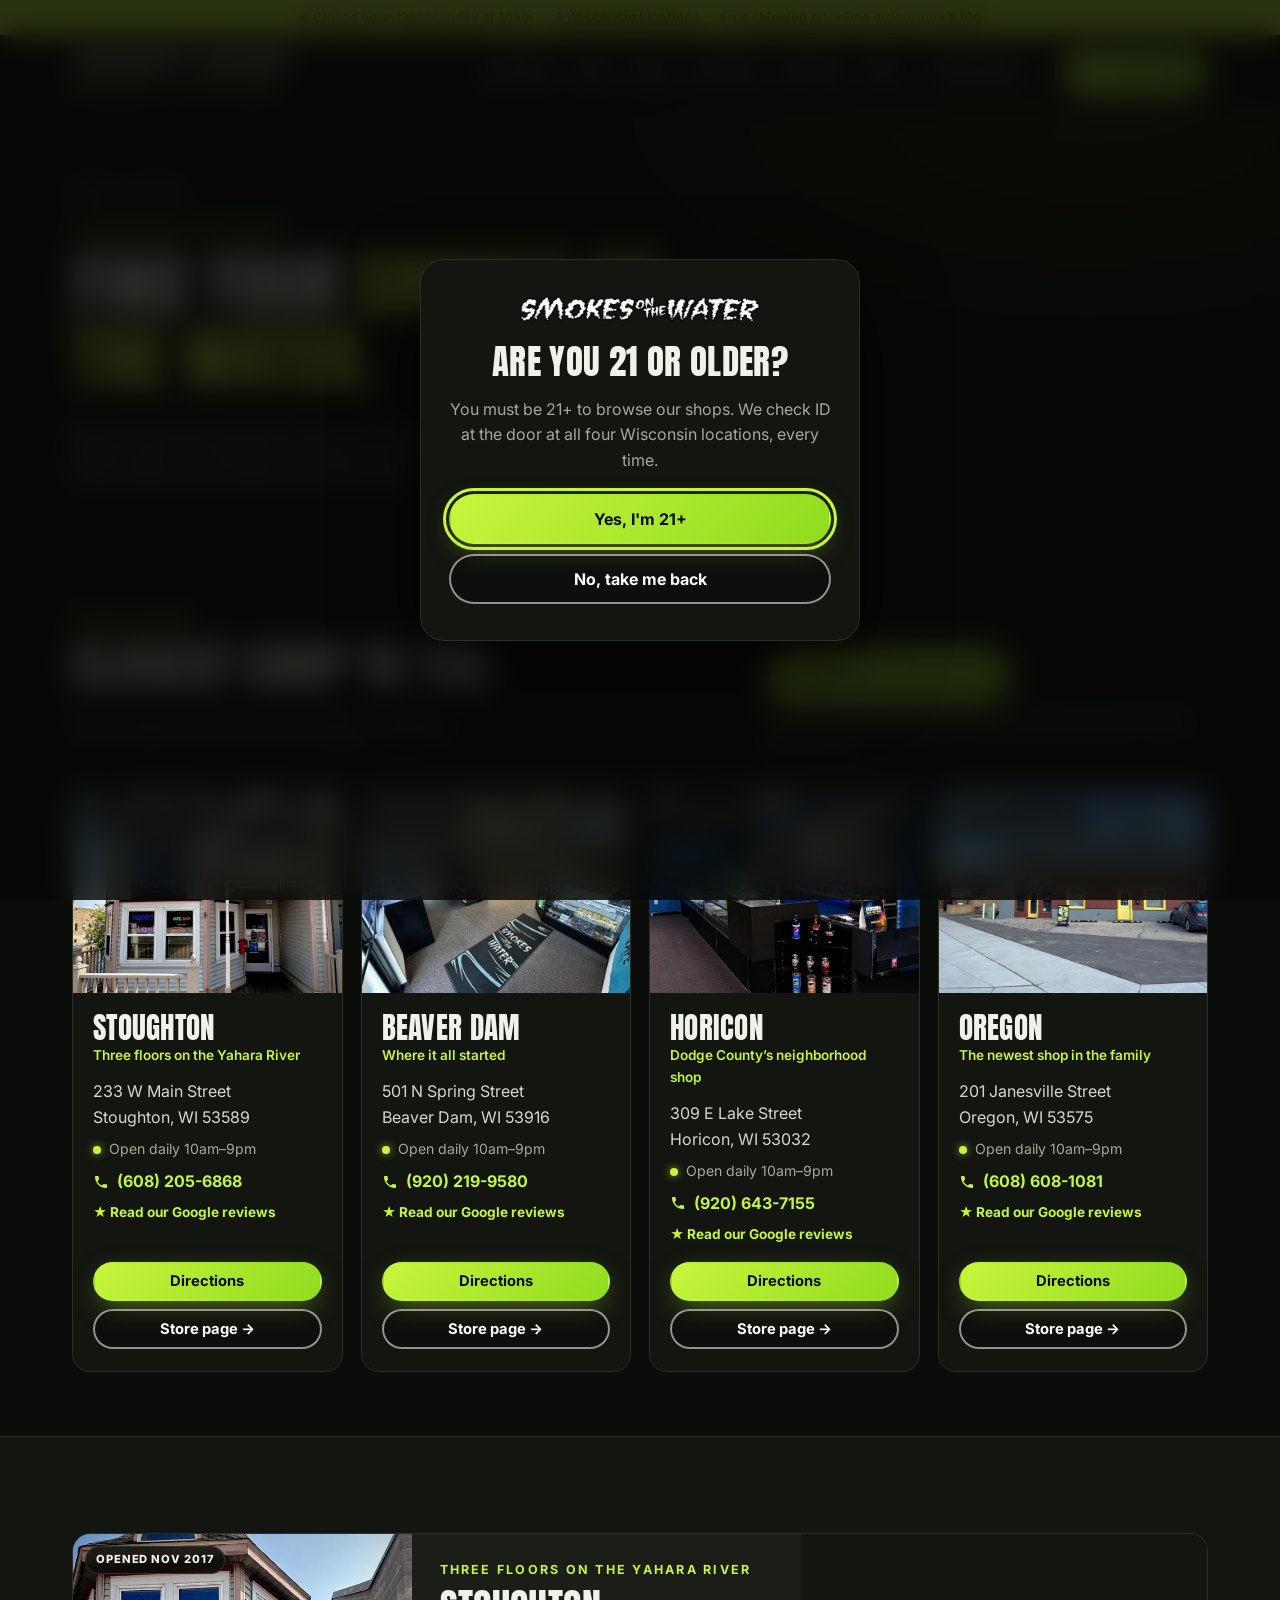
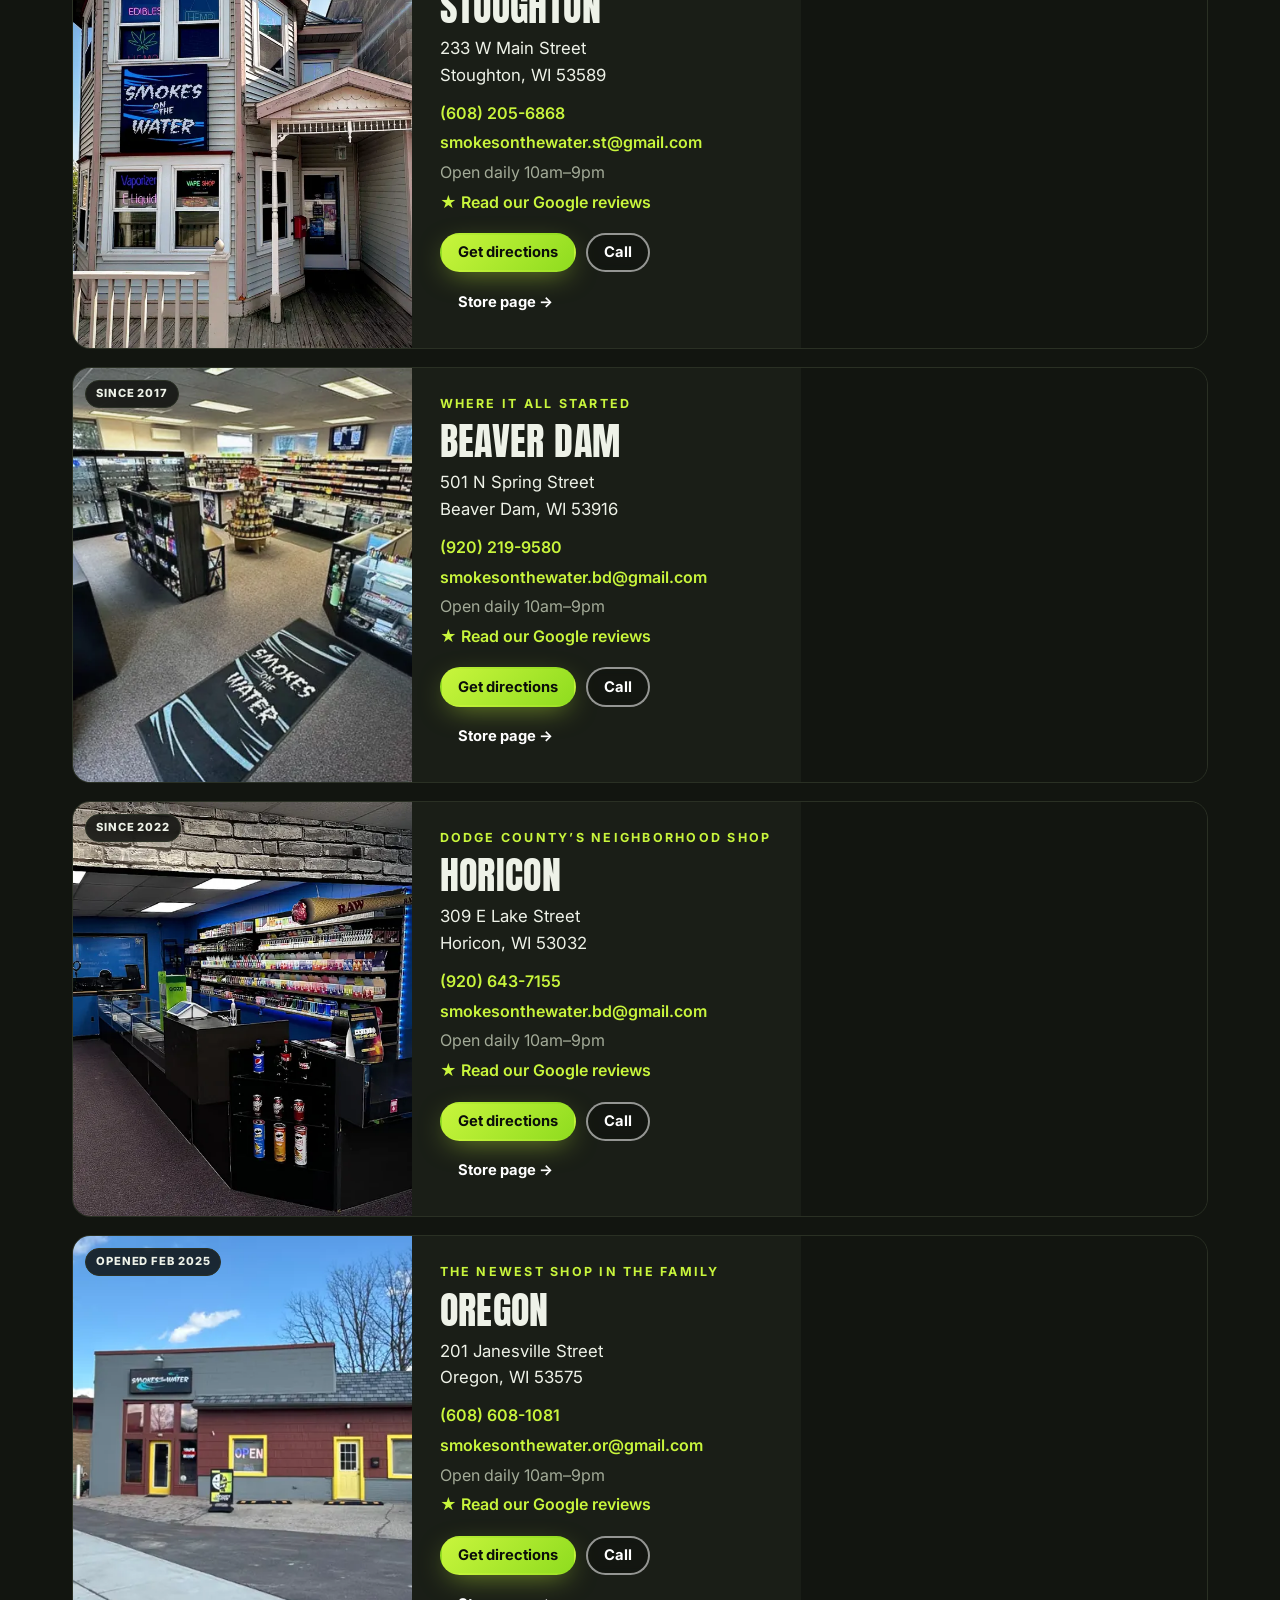
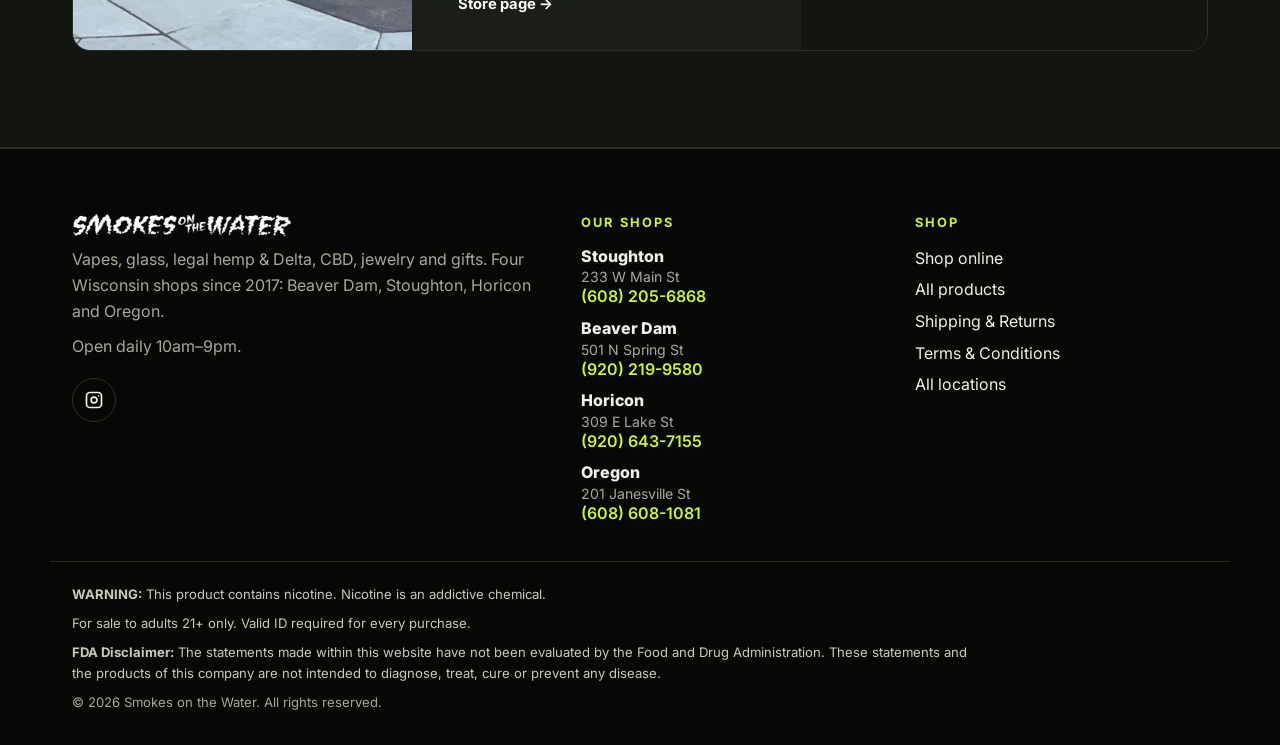
==== commit 14153d20: "Resolve open items: accessibility from Google, per-store Google review links, Instagram CTA replaces" ====
--- a/locations/index.html
+++ b/locations/index.html
@@ -295,6 +295,7 @@
           <p class="store__addr">233 W Main Street<br>Stoughton, WI 53589</p>
           <p class="store__hours"><span class="dot"></span> Open daily 10am–9pm</p>
           <a class="store__tel" href="tel:+16082056868"><svg aria-hidden="true" viewBox="0 0 24 24"><path d="M6.6 10.8a15.1 15.1 0 0 0 6.6 6.6l2.2-2.2a1 1 0 0 1 1-.25 11.4 11.4 0 0 0 3.6.57 1 1 0 0 1 1 1V20a1 1 0 0 1-1 1A17 17 0 0 1 3 4a1 1 0 0 1 1-1h3.5a1 1 0 0 1 1 1c0 1.25.2 2.45.57 3.57a1 1 0 0 1-.25 1z"/></svg>(608) 205-6868</a>
+          <a class="store__rev" href="https://www.google.com/search?q=smokes+on+the+water+stoughton+wi#lrd=0x88064643d06f622d:0xe3076a142ee1569f,1,,,," target="_blank" rel="noopener">&#9733; Read our Google reviews</a>
           <div class="store__btns">
             <a class="btn btn--lime btn--sm" href="https://www.google.com/maps/dir/?api=1&amp;destination=233+W+Main+St+Stoughton+WI+53589" target="_blank" rel="noopener">Directions</a>
             <a class="btn btn--ghost btn--sm" href="../locations/stoughton.html">Store page →</a>
@@ -309,6 +310,7 @@
           <p class="store__addr">501 N Spring Street<br>Beaver Dam, WI 53916</p>
           <p class="store__hours"><span class="dot"></span> Open daily 10am–9pm</p>
           <a class="store__tel" href="tel:+19202199580"><svg aria-hidden="true" viewBox="0 0 24 24"><path d="M6.6 10.8a15.1 15.1 0 0 0 6.6 6.6l2.2-2.2a1 1 0 0 1 1-.25 11.4 11.4 0 0 0 3.6.57 1 1 0 0 1 1 1V20a1 1 0 0 1-1 1A17 17 0 0 1 3 4a1 1 0 0 1 1-1h3.5a1 1 0 0 1 1 1c0 1.25.2 2.45.57 3.57a1 1 0 0 1-.25 1z"/></svg>(920) 219-9580</a>
+          <a class="store__rev" href="https://www.google.com/search?q=smokes+on+the+water+beaver+dam+wi#lrd=0x88069f13abe8092f:0x617701e6f30dde8a,1,,,," target="_blank" rel="noopener">&#9733; Read our Google reviews</a>
           <div class="store__btns">
             <a class="btn btn--lime btn--sm" href="https://www.google.com/maps/dir/?api=1&amp;destination=501+N+Spring+St+Beaver+Dam+WI+53916" target="_blank" rel="noopener">Directions</a>
             <a class="btn btn--ghost btn--sm" href="../locations/beaver-dam.html">Store page →</a>
@@ -323,6 +325,7 @@
           <p class="store__addr">309 E Lake Street<br>Horicon, WI 53032</p>
           <p class="store__hours"><span class="dot"></span> Open daily 10am–9pm</p>
           <a class="store__tel" href="tel:+19206437155"><svg aria-hidden="true" viewBox="0 0 24 24"><path d="M6.6 10.8a15.1 15.1 0 0 0 6.6 6.6l2.2-2.2a1 1 0 0 1 1-.25 11.4 11.4 0 0 0 3.6.57 1 1 0 0 1 1 1V20a1 1 0 0 1-1 1A17 17 0 0 1 3 4a1 1 0 0 1 1-1h3.5a1 1 0 0 1 1 1c0 1.25.2 2.45.57 3.57a1 1 0 0 1-.25 1z"/></svg>(920) 643-7155</a>
+          <a class="store__rev" href="https://www.google.com/search?q=smokes+on+the+water+horicon+wi#lrd=0x88043d3281b61175:0x9b3713f42a54612c,1,,,," target="_blank" rel="noopener">&#9733; Read our Google reviews</a>
           <div class="store__btns">
             <a class="btn btn--lime btn--sm" href="https://www.google.com/maps/dir/?api=1&amp;destination=309+E+Lake+St+Horicon+WI+53032" target="_blank" rel="noopener">Directions</a>
             <a class="btn btn--ghost btn--sm" href="../locations/horicon.html">Store page →</a>
@@ -337,6 +340,7 @@
           <p class="store__addr">201 Janesville Street<br>Oregon, WI 53575</p>
           <p class="store__hours"><span class="dot"></span> Open daily 10am–9pm</p>
           <a class="store__tel" href="tel:+16086081081"><svg aria-hidden="true" viewBox="0 0 24 24"><path d="M6.6 10.8a15.1 15.1 0 0 0 6.6 6.6l2.2-2.2a1 1 0 0 1 1-.25 11.4 11.4 0 0 0 3.6.57 1 1 0 0 1 1 1V20a1 1 0 0 1-1 1A17 17 0 0 1 3 4a1 1 0 0 1 1-1h3.5a1 1 0 0 1 1 1c0 1.25.2 2.45.57 3.57a1 1 0 0 1-.25 1z"/></svg>(608) 608-1081</a>
+          <a class="store__rev" href="https://www.google.com/search?q=smokes+on+the+water+oregon+wi#lrd=0x88064b86d458c10b:0xb63d3913a06e5fb1,1,,,," target="_blank" rel="noopener">&#9733; Read our Google reviews</a>
           <div class="store__btns">
             <a class="btn btn--lime btn--sm" href="https://www.google.com/maps/dir/?api=1&amp;destination=201+Janesville+St+Oregon+WI+53575" target="_blank" rel="noopener">Directions</a>
             <a class="btn btn--ghost btn--sm" href="../locations/oregon.html">Store page →</a>
@@ -359,6 +363,7 @@
           <li><a href="tel:+16082056868">(608) 205-6868</a></li>
           <li><a href="mailto:smokesonthewater.st@gmail.com">smokesonthewater.st@gmail.com</a></li>
           <li class="muted">Open daily 10am–9pm</li>
+          <li><a href="https://www.google.com/search?q=smokes+on+the+water+stoughton+wi#lrd=0x88064643d06f622d:0xe3076a142ee1569f,1,,,," target="_blank" rel="noopener">&#9733; Read our Google reviews</a></li>
         </ul>
         <div class="visit__ctas">
           <a class="btn btn--lime btn--sm" href="https://www.google.com/maps/dir/?api=1&amp;destination=233+W+Main+St+Stoughton+WI+53589" target="_blank" rel="noopener">Get directions</a>
@@ -378,6 +383,7 @@
           <li><a href="tel:+19202199580">(920) 219-9580</a></li>
           <li><a href="mailto:smokesonthewater.bd@gmail.com">smokesonthewater.bd@gmail.com</a></li>
           <li class="muted">Open daily 10am–9pm</li>
+          <li><a href="https://www.google.com/search?q=smokes+on+the+water+beaver+dam+wi#lrd=0x88069f13abe8092f:0x617701e6f30dde8a,1,,,," target="_blank" rel="noopener">&#9733; Read our Google reviews</a></li>
         </ul>
         <div class="visit__ctas">
           <a class="btn btn--lime btn--sm" href="https://www.google.com/maps/dir/?api=1&amp;destination=501+N+Spring+St+Beaver+Dam+WI+53916" target="_blank" rel="noopener">Get directions</a>
@@ -397,6 +403,7 @@
           <li><a href="tel:+19206437155">(920) 643-7155</a></li>
           <li><a href="mailto:smokesonthewater.bd@gmail.com">smokesonthewater.bd@gmail.com</a></li>
           <li class="muted">Open daily 10am–9pm</li>
+          <li><a href="https://www.google.com/search?q=smokes+on+the+water+horicon+wi#lrd=0x88043d3281b61175:0x9b3713f42a54612c,1,,,," target="_blank" rel="noopener">&#9733; Read our Google reviews</a></li>
         </ul>
         <div class="visit__ctas">
           <a class="btn btn--lime btn--sm" href="https://www.google.com/maps/dir/?api=1&amp;destination=309+E+Lake+St+Horicon+WI+53032" target="_blank" rel="noopener">Get directions</a>
@@ -416,6 +423,7 @@
           <li><a href="tel:+16086081081">(608) 608-1081</a></li>
           <li><a href="mailto:smokesonthewater.or@gmail.com">smokesonthewater.or@gmail.com</a></li>
           <li class="muted">Open daily 10am–9pm</li>
+          <li><a href="https://www.google.com/search?q=smokes+on+the+water+oregon+wi#lrd=0x88064b86d458c10b:0xb63d3913a06e5fb1,1,,,," target="_blank" rel="noopener">&#9733; Read our Google reviews</a></li>
         </ul>
         <div class="visit__ctas">
           <a class="btn btn--lime btn--sm" href="https://www.google.com/maps/dir/?api=1&amp;destination=201+Janesville+St+Oregon+WI+53575" target="_blank" rel="noopener">Get directions</a>
@@ -441,7 +449,8 @@
     <nav aria-label="Footer"><h4>Shop</h4><a href="https://www.smokesonthewaterwi.com/shop">Shop online</a><a href="https://www.smokesonthewaterwi.com/all-products">All products</a><a href="https://www.smokesonthewaterwi.com/shipping-returns">Shipping &amp; Returns</a><a href="https://www.smokesonthewaterwi.com/copy-of-terms-conditions">Terms &amp; Conditions</a><a href="../locations/">All locations</a></nav>
   </div>
   <div class="wrap legal">
-    <p><strong>WARNING:</strong> Nicotine products contain nicotine. Nicotine is an addictive chemical. For sale to adults 21+ only.</p>
+    <p><strong>WARNING:</strong> This product contains nicotine. Nicotine is an addictive chemical.</p>
+    <p>For sale to adults 21+ only. Valid ID required for every purchase.</p>
     <p><strong>FDA Disclaimer:</strong> The statements made within this website have not been evaluated by the Food and Drug Administration. These statements and the products of this company are not intended to diagnose, treat, cure or prevent any disease.</p>
     <p class="muted">© <span id="yr">2026</span> Smokes on the Water. All rights reserved.</p>
   </div>
@@ -484,7 +493,7 @@
   </div>
 </dialog>
 
-<dialog class="lightbox" id="lightbox"><button class="lightbox__x" aria-label="Close">×</button><img alt=""></dialog>
+<dialog class="lightbox" id="lightbox" aria-label="Photo viewer"><button class="lightbox__x" aria-label="Close">×</button></dialog>
 
 <script src="../js/main.js" defer></script>
 </body>
--- a/css/styles.css
+++ b/css/styles.css
@@ -187,7 +187,6 @@
 .signup{display:flex;flex-wrap:wrap;gap:10px}
 .signup input{flex:1 1 220px;min-height:52px;border-radius:999px;border:2px solid var(--ink);padding:0 20px;font:inherit;background:#fff}
 .signup__ok{flex-basis:100%;font-weight:700}
-.ph{display:inline-block;margin-top:10px!important;font-size:.8rem;font-weight:700!important;border:1.5px dashed rgba(11,13,10,.6);border-radius:8px;padding:4px 10px}
 
 /* visit */
 .visit{display:grid;grid-template-columns:1fr 1.15fr;gap:48px;align-items:stretch}
@@ -451,3 +450,8 @@
 .about__lead{max-width:62ch}
 .lrow__map{position:relative}
 .lrow__map iframe{position:absolute;inset:0}
+.store__rev{font-size:.85rem;font-weight:700;text-decoration:none;margin:-8px 0 16px}
+.store__rev:hover{text-decoration:underline}
+.band__cta{display:flex;justify-content:flex-end}
+@media (max-width:1040px){.band__cta{justify-content:flex-start}}
+@media (max-width:720px){.band__cta .btn{width:100%}}
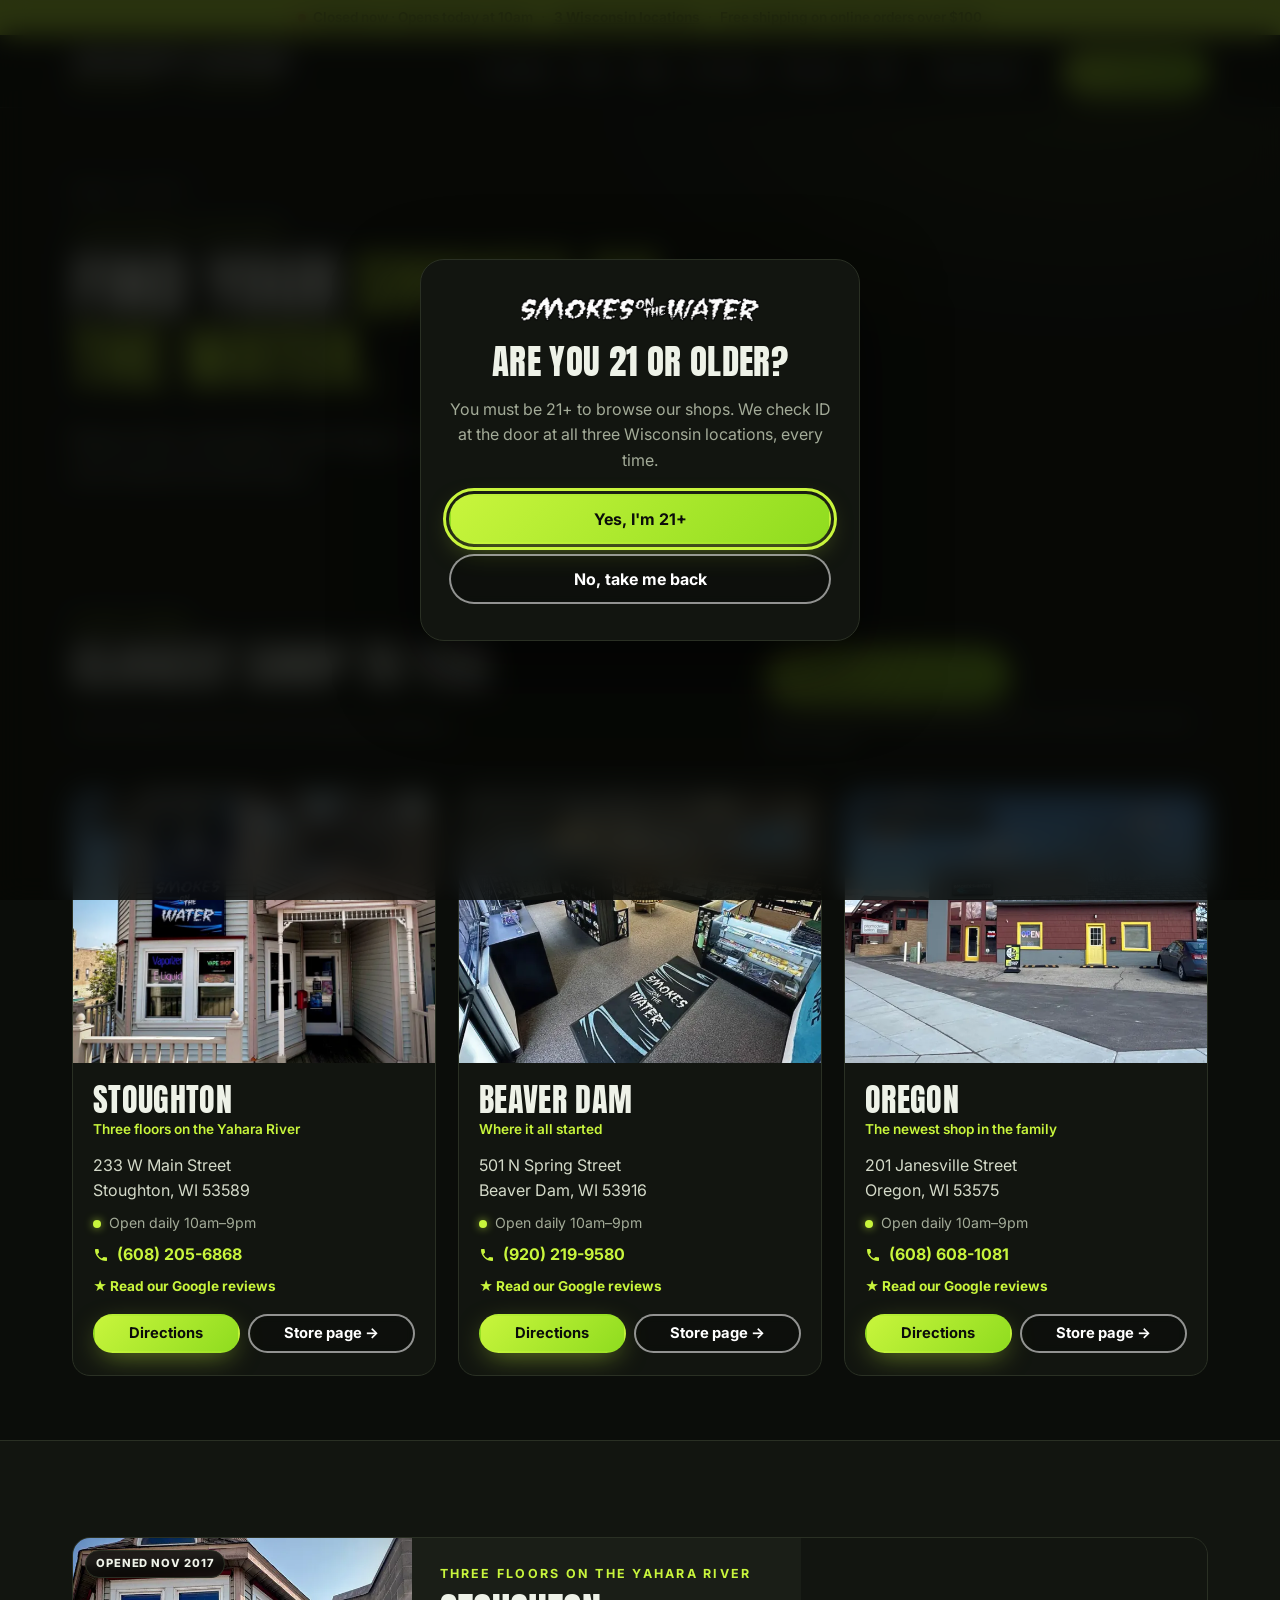
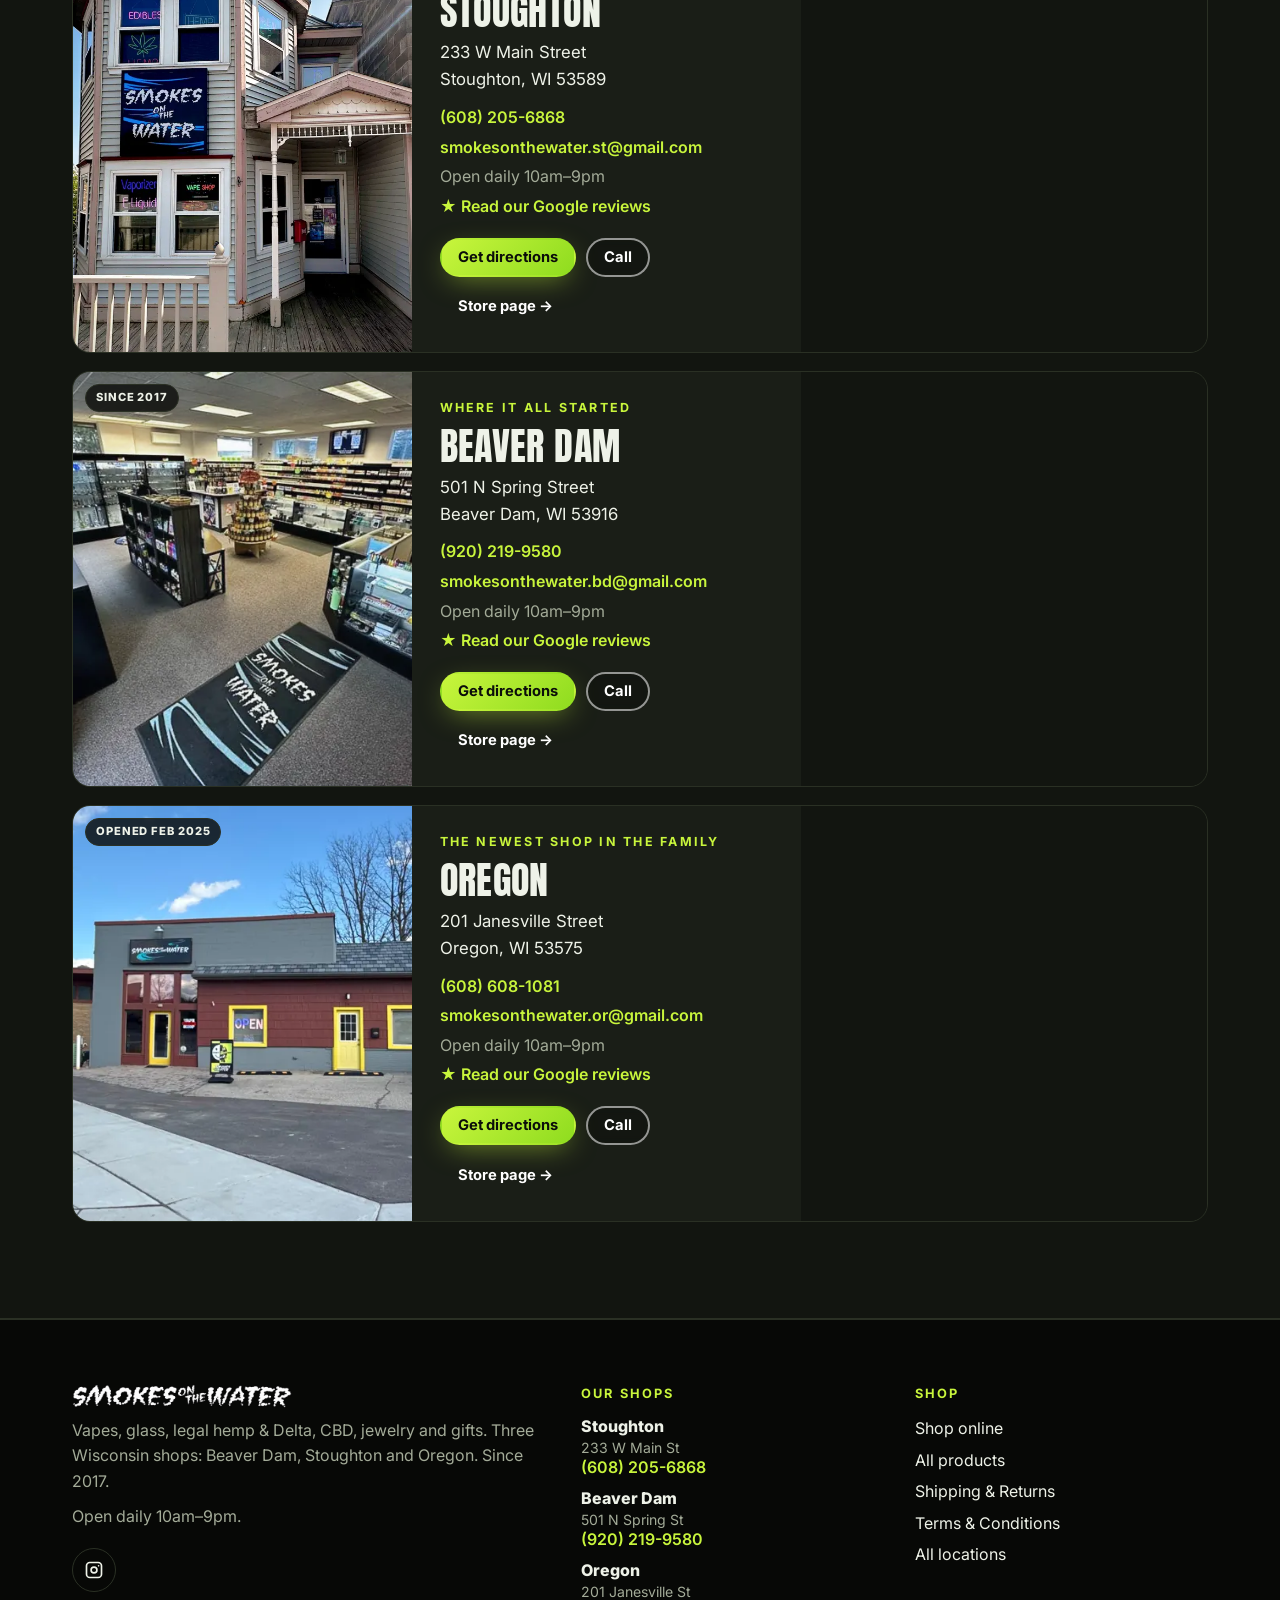
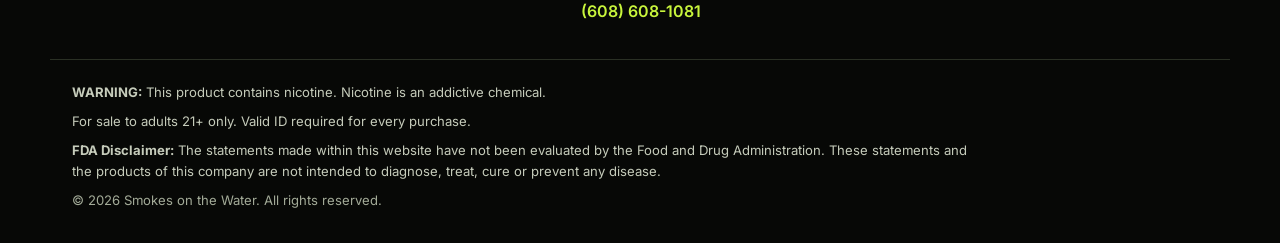
==== commit 08c83276: "Three-shop chain: remove Horicon (permanently closed per Google), redirect its page, reword copy, 3-" ====
--- a/locations/index.html
+++ b/locations/index.html
@@ -3,13 +3,13 @@
 <head>
 <meta charset="utf-8">
 <meta name="viewport" content="width=device-width, initial-scale=1">
-<title>Locations | Smokes on the Water: 4 Wisconsin Smoke &amp; Vape Shops</title>
-<meta name="description" content="Find your nearest Smokes on the Water: Beaver Dam, Stoughton, Horicon and Oregon, WI. Addresses, phone numbers, hours, maps and directions. Open daily 10am–9pm.">
+<title>Locations | Smokes on the Water: 3 Wisconsin Smoke &amp; Vape Shops</title>
+<meta name="description" content="Find your nearest Smokes on the Water: Beaver Dam, Stoughton and Oregon, WI. Addresses, phone numbers, hours, maps and directions. Open daily 10am–9pm.">
 <link rel="canonical" href="https://smoke-on-the-water.vercel.app/locations/">
 <meta property="og:type" content="website">
 <meta property="og:site_name" content="Smokes on the Water">
-<meta property="og:title" content="Locations | Smokes on the Water: 4 Wisconsin Smoke &amp; Vape Shops">
-<meta property="og:description" content="Find your nearest Smokes on the Water: Beaver Dam, Stoughton, Horicon and Oregon, WI. Addresses, phone numbers, hours, maps and directions. Open daily 10am–9pm.">
+<meta property="og:title" content="Locations | Smokes on the Water: 3 Wisconsin Smoke &amp; Vape Shops">
+<meta property="og:description" content="Find your nearest Smokes on the Water: Beaver Dam, Stoughton and Oregon, WI. Addresses, phone numbers, hours, maps and directions. Open daily 10am–9pm.">
 <meta property="og:url" content="https://smoke-on-the-water.vercel.app/locations/">
 <meta property="og:image" content="https://smoke-on-the-water.vercel.app/img/loc-oregon-1.webp">
 <meta name="twitter:card" content="summary_large_image">
@@ -129,24 +129,24 @@
   },
   {
    "@type": "Store",
-   "@id": "https://smoke-on-the-water.vercel.app/locations/horicon.html#store",
-   "name": "Smokes on the Water - Horicon",
-   "url": "https://smoke-on-the-water.vercel.app/locations/horicon.html",
-   "image": "https://smoke-on-the-water.vercel.app/img/loc-horicon-1.webp",
-   "telephone": "+1-920-643-7155",
-   "email": "smokesonthewater.bd@gmail.com",
+   "@id": "https://smoke-on-the-water.vercel.app/locations/oregon.html#store",
+   "name": "Smokes on the Water - Oregon",
+   "url": "https://smoke-on-the-water.vercel.app/locations/oregon.html",
+   "image": "https://smoke-on-the-water.vercel.app/img/loc-oregon-1.webp",
+   "telephone": "+1-608-608-1081",
+   "email": "smokesonthewater.or@gmail.com",
    "address": {
     "@type": "PostalAddress",
-    "streetAddress": "309 E Lake St",
-    "addressLocality": "Horicon",
+    "streetAddress": "201 Janesville St",
+    "addressLocality": "Oregon",
     "addressRegion": "WI",
-    "postalCode": "53032",
+    "postalCode": "53575",
     "addressCountry": "US"
    },
    "geo": {
     "@type": "GeoCoordinates",
-    "latitude": 43.45145,
-    "longitude": -88.63227
+    "latitude": 42.92528,
+    "longitude": -89.38319
    },
    "openingHoursSpecification": [
     {
@@ -165,52 +165,6 @@
     }
    ],
    "sameAs": [
-    "https://www.facebook.com/SOWhoricon",
-    "https://www.yelp.com/biz/smokes-on-the-water-horicon",
-    "https://www.instagram.com/smokesonthewaterwi/"
-   ],
-   "parentOrganization": {
-    "@id": "https://smoke-on-the-water.vercel.app/#org"
-   }
-  },
-  {
-   "@type": "Store",
-   "@id": "https://smoke-on-the-water.vercel.app/locations/oregon.html#store",
-   "name": "Smokes on the Water - Oregon",
-   "url": "https://smoke-on-the-water.vercel.app/locations/oregon.html",
-   "image": "https://smoke-on-the-water.vercel.app/img/loc-oregon-1.webp",
-   "telephone": "+1-608-608-1081",
-   "email": "smokesonthewater.or@gmail.com",
-   "address": {
-    "@type": "PostalAddress",
-    "streetAddress": "201 Janesville St",
-    "addressLocality": "Oregon",
-    "addressRegion": "WI",
-    "postalCode": "53575",
-    "addressCountry": "US"
-   },
-   "geo": {
-    "@type": "GeoCoordinates",
-    "latitude": 42.92528,
-    "longitude": -89.38319
-   },
-   "openingHoursSpecification": [
-    {
-     "@type": "OpeningHoursSpecification",
-     "dayOfWeek": [
-      "Monday",
-      "Tuesday",
-      "Wednesday",
-      "Thursday",
-      "Friday",
-      "Saturday",
-      "Sunday"
-     ],
-     "opens": "10:00",
-     "closes": "21:00"
-    }
-   ],
-   "sameAs": [
     "https://www.facebook.com/profile.php?id=61572636715172",
     "https://www.instagram.com/smokesonthewaterwi/"
    ],
@@ -230,7 +184,7 @@
   <div class="gate__card">
     <img src="../img/logo-wordmark.png" alt="Smokes on the Water" width="293" height="32">
     <h2 id="gate-title">Are you 21 or older?</h2>
-    <p>You must be 21+ to browse our shops. We check ID at the door at all four Wisconsin locations, every time.</p>
+    <p>You must be 21+ to browse our shops. We check ID at the door at all three Wisconsin locations, every time.</p>
     <div class="gate__btns">
       <button class="btn btn--lime" id="gate-yes">Yes, I'm 21+</button>
       <a class="btn btn--ghost" href="https://www.google.com">No, take me back</a>
@@ -239,14 +193,14 @@
 </div>
 
 <div class="topbar">
-  <p><span class="dot"></span> <span id="open-status">Open daily 10am–9pm</span> <span class="sep">·</span> <a href="../locations/">4 Wisconsin locations</a> <span class="sep">·</span> <span class="ship">Free shipping on online orders over $100</span></p>
+  <p><span class="dot"></span> <span id="open-status">Open daily 10am–9pm</span> <span class="sep">·</span> <a href="../locations/">3 Wisconsin locations</a> <span class="sep">·</span> <span class="ship">Free shipping on online orders over $100</span></p>
 </div>
 
 <header class="header" id="top">
   <div class="wrap header__in">
     <a href="../index.html" class="brand" aria-label="Smokes on the Water home">
       <img src="../img/logo-wordmark.png" alt="Smokes on the Water" width="293" height="32">
-      <span class="brand__loc">Wisconsin · 4 locations</span>
+      <span class="brand__loc">Wisconsin · 3 locations</span>
     </a>
     <nav class="nav" id="nav" aria-label="Main">
       <a href="../locations/" aria-current="page">Locations</a>
@@ -266,9 +220,9 @@
 <section class="phead">
   <div class="wrap">
     <p class="crumbs"><a href="../index.html">Home</a> / Locations</p>
-    <p class="eyebrow">4 Wisconsin locations</p>
+    <p class="eyebrow">3 Wisconsin locations</p>
     <h1>Find your <span class="lime">Smokes on the Water.</span></h1>
-    <p class="hero__lead">Beaver Dam, Stoughton, Horicon and Oregon. Every shop is open daily 10am–9pm and checks ID at the door.</p>
+    <p class="hero__lead">Beaver Dam, Stoughton and Oregon. Every shop is open daily 10am–9pm and checks ID at the door.</p>
   </div>
 </section>
 
@@ -317,21 +271,6 @@
           </div>
         </div>
       </article>
-      <article class="store" data-lat="43.45145" data-lon="-88.63227" data-slug="horicon">
-        <a class="store__img" href="../locations/horicon.html" tabindex="-1" aria-hidden="true"><img src="../img/loc-horicon-1-sm.webp" alt="" loading="lazy"><span class="store__since">Since 2022</span><span class="store__dist" hidden></span></a>
-        <div class="store__body">
-          <h3><a href="../locations/horicon.html">Horicon</a></h3>
-          <p class="store__tag">Dodge County&rsquo;s neighborhood shop</p>
-          <p class="store__addr">309 E Lake Street<br>Horicon, WI 53032</p>
-          <p class="store__hours"><span class="dot"></span> Open daily 10am–9pm</p>
-          <a class="store__tel" href="tel:+19206437155"><svg aria-hidden="true" viewBox="0 0 24 24"><path d="M6.6 10.8a15.1 15.1 0 0 0 6.6 6.6l2.2-2.2a1 1 0 0 1 1-.25 11.4 11.4 0 0 0 3.6.57 1 1 0 0 1 1 1V20a1 1 0 0 1-1 1A17 17 0 0 1 3 4a1 1 0 0 1 1-1h3.5a1 1 0 0 1 1 1c0 1.25.2 2.45.57 3.57a1 1 0 0 1-.25 1z"/></svg>(920) 643-7155</a>
-          <a class="store__rev" href="https://www.google.com/search?q=smokes+on+the+water+horicon+wi#lrd=0x88043d3281b61175:0x9b3713f42a54612c,1,,,," target="_blank" rel="noopener">&#9733; Read our Google reviews</a>
-          <div class="store__btns">
-            <a class="btn btn--lime btn--sm" href="https://www.google.com/maps/dir/?api=1&amp;destination=309+E+Lake+St+Horicon+WI+53032" target="_blank" rel="noopener">Directions</a>
-            <a class="btn btn--ghost btn--sm" href="../locations/horicon.html">Store page →</a>
-          </div>
-        </div>
-      </article>
       <article class="store" data-lat="42.92528" data-lon="-89.38319" data-slug="oregon">
         <a class="store__img" href="../locations/oregon.html" tabindex="-1" aria-hidden="true"><img src="../img/loc-oregon-1-sm.webp" alt="" loading="lazy"><span class="store__since">Opened Feb 2025</span><span class="store__dist" hidden></span></a>
         <div class="store__body">
@@ -393,26 +332,6 @@
       </div>
       <div class="lrow__map"><iframe title="Map of Smokes on the Water Beaver Dam, 501 N Spring St" src="https://maps.google.com/maps?q=Smokes+on+the+Water,+501+N+Spring+St+Beaver+Dam+WI+53916&amp;z=16&amp;output=embed" loading="lazy" referrerpolicy="no-referrer-when-downgrade"></iframe></div>
     </article>
-    <article class="lrow" id="horicon">
-      <a class="lrow__img" href="horicon.html"><img src="../img/loc-horicon-1-sm.webp" alt="Smokes on the Water Horicon" loading="lazy"><span class="store__since">Since 2022</span></a>
-      <div class="lrow__info">
-        <p class="eyebrow">Dodge County&rsquo;s neighborhood shop</p>
-        <h2><a href="horicon.html">Horicon</a></h2>
-        <address>309 E Lake Street<br>Horicon, WI 53032</address>
-        <ul class="contact">
-          <li><a href="tel:+19206437155">(920) 643-7155</a></li>
-          <li><a href="mailto:smokesonthewater.bd@gmail.com">smokesonthewater.bd@gmail.com</a></li>
-          <li class="muted">Open daily 10am–9pm</li>
-          <li><a href="https://www.google.com/search?q=smokes+on+the+water+horicon+wi#lrd=0x88043d3281b61175:0x9b3713f42a54612c,1,,,," target="_blank" rel="noopener">&#9733; Read our Google reviews</a></li>
-        </ul>
-        <div class="visit__ctas">
-          <a class="btn btn--lime btn--sm" href="https://www.google.com/maps/dir/?api=1&amp;destination=309+E+Lake+St+Horicon+WI+53032" target="_blank" rel="noopener">Get directions</a>
-          <a class="btn btn--ghost btn--sm" href="tel:+19206437155">Call</a>
-          <a class="btn btn--text btn--sm" href="horicon.html">Store page →</a>
-        </div>
-      </div>
-      <div class="lrow__map"><iframe title="Map of Smokes on the Water Horicon, 309 E Lake St" src="https://maps.google.com/maps?q=Smokes+on+the+Water,+309+E+Lake+St+Horicon+WI+53032&amp;z=16&amp;output=embed" loading="lazy" referrerpolicy="no-referrer-when-downgrade"></iframe></div>
-    </article>
     <article class="lrow" id="oregon">
       <a class="lrow__img" href="oregon.html"><img src="../img/loc-oregon-1-sm.webp" alt="Smokes on the Water Oregon" loading="lazy"><span class="store__since">Opened Feb 2025</span></a>
       <div class="lrow__info">
@@ -441,11 +360,11 @@
   <div class="wrap footer__in">
     <div>
       <img src="../img/logo-wordmark.png" alt="Smokes on the Water" width="220" height="24" loading="lazy">
-      <p class="muted">Vapes, glass, legal hemp &amp; Delta, CBD, jewelry and gifts. Four Wisconsin shops since 2017: Beaver Dam, Stoughton, Horicon and Oregon.</p>
+      <p class="muted">Vapes, glass, legal hemp &amp; Delta, CBD, jewelry and gifts. Three Wisconsin shops: Beaver Dam, Stoughton and Oregon. Since 2017.</p>
       <p class="muted">Open daily 10am–9pm.</p>
       <a class="ig" href="https://www.instagram.com/smokesonthewaterwi/" target="_blank" rel="noopener" aria-label="Smokes on the Water on Instagram"><svg viewBox="0 0 24 24" aria-hidden="true"><path d="M7 2h10a5 5 0 0 1 5 5v10a5 5 0 0 1-5 5H7a5 5 0 0 1-5-5V7a5 5 0 0 1 5-5zm0 2a3 3 0 0 0-3 3v10a3 3 0 0 0 3 3h10a3 3 0 0 0 3-3V7a3 3 0 0 0-3-3zm5 3.5a4.5 4.5 0 1 1 0 9 4.5 4.5 0 0 1 0-9zm0 2a2.5 2.5 0 1 0 0 5 2.5 2.5 0 0 0 0-5zM17.5 6a1 1 0 1 1 0 2 1 1 0 0 1 0-2z"/></svg></a>
     </div>
-    <div><h4>Our shops</h4><ul class="fshops"><li><a href="../locations/stoughton.html">Stoughton</a><span>233 W Main St</span><a href="tel:+16082056868">(608) 205-6868</a></li><li><a href="../locations/beaver-dam.html">Beaver Dam</a><span>501 N Spring St</span><a href="tel:+19202199580">(920) 219-9580</a></li><li><a href="../locations/horicon.html">Horicon</a><span>309 E Lake St</span><a href="tel:+19206437155">(920) 643-7155</a></li><li><a href="../locations/oregon.html">Oregon</a><span>201 Janesville St</span><a href="tel:+16086081081">(608) 608-1081</a></li></ul></div>
+    <div><h4>Our shops</h4><ul class="fshops"><li><a href="../locations/stoughton.html">Stoughton</a><span>233 W Main St</span><a href="tel:+16082056868">(608) 205-6868</a></li><li><a href="../locations/beaver-dam.html">Beaver Dam</a><span>501 N Spring St</span><a href="tel:+19202199580">(920) 219-9580</a></li><li><a href="../locations/oregon.html">Oregon</a><span>201 Janesville St</span><a href="tel:+16086081081">(608) 608-1081</a></li></ul></div>
     <nav aria-label="Footer"><h4>Shop</h4><a href="https://www.smokesonthewaterwi.com/shop">Shop online</a><a href="https://www.smokesonthewaterwi.com/all-products">All products</a><a href="https://www.smokesonthewaterwi.com/shipping-returns">Shipping &amp; Returns</a><a href="https://www.smokesonthewaterwi.com/copy-of-terms-conditions">Terms &amp; Conditions</a><a href="../locations/">All locations</a></nav>
   </div>
   <div class="wrap legal">
@@ -479,11 +398,6 @@
         <a class="btn btn--lime btn--sm" data-mode="dir" href="https://www.google.com/maps/dir/?api=1&amp;destination=501+N+Spring+St+Beaver+Dam+WI+53916" target="_blank" rel="noopener"><svg aria-hidden="true" viewBox="0 0 24 24"><path d="M12 2a7 7 0 0 1 7 7c0 5.2-7 13-7 13S5 14.2 5 9a7 7 0 0 1 7-7zm0 4.5a2.5 2.5 0 1 0 0 5 2.5 2.5 0 0 0 0-5z"/></svg>Directions</a>
       </li>
       <li class="picker__row">
-        <div><strong>Horicon</strong><span>309 E Lake St</span></div>
-        <a class="btn btn--lime btn--sm" data-mode="call" href="tel:+19206437155"><svg aria-hidden="true" viewBox="0 0 24 24"><path d="M6.6 10.8a15.1 15.1 0 0 0 6.6 6.6l2.2-2.2a1 1 0 0 1 1-.25 11.4 11.4 0 0 0 3.6.57 1 1 0 0 1 1 1V20a1 1 0 0 1-1 1A17 17 0 0 1 3 4a1 1 0 0 1 1-1h3.5a1 1 0 0 1 1 1c0 1.25.2 2.45.57 3.57a1 1 0 0 1-.25 1z"/></svg>(920) 643-7155</a>
-        <a class="btn btn--lime btn--sm" data-mode="dir" href="https://www.google.com/maps/dir/?api=1&amp;destination=309+E+Lake+St+Horicon+WI+53032" target="_blank" rel="noopener"><svg aria-hidden="true" viewBox="0 0 24 24"><path d="M12 2a7 7 0 0 1 7 7c0 5.2-7 13-7 13S5 14.2 5 9a7 7 0 0 1 7-7zm0 4.5a2.5 2.5 0 1 0 0 5 2.5 2.5 0 0 0 0-5z"/></svg>Directions</a>
-      </li>
-      <li class="picker__row">
         <div><strong>Oregon</strong><span>201 Janesville St</span></div>
         <a class="btn btn--lime btn--sm" data-mode="call" href="tel:+16086081081"><svg aria-hidden="true" viewBox="0 0 24 24"><path d="M6.6 10.8a15.1 15.1 0 0 0 6.6 6.6l2.2-2.2a1 1 0 0 1 1-.25 11.4 11.4 0 0 0 3.6.57 1 1 0 0 1 1 1V20a1 1 0 0 1-1 1A17 17 0 0 1 3 4a1 1 0 0 1 1-1h3.5a1 1 0 0 1 1 1c0 1.25.2 2.45.57 3.57a1 1 0 0 1-.25 1z"/></svg>(608) 608-1081</a>
         <a class="btn btn--lime btn--sm" data-mode="dir" href="https://www.google.com/maps/dir/?api=1&amp;destination=201+Janesville+St+Oregon+WI+53575" target="_blank" rel="noopener"><svg aria-hidden="true" viewBox="0 0 24 24"><path d="M12 2a7 7 0 0 1 7 7c0 5.2-7 13-7 13S5 14.2 5 9a7 7 0 0 1 7-7zm0 4.5a2.5 2.5 0 1 0 0 5 2.5 2.5 0 0 0 0-5z"/></svg>Directions</a>
--- a/css/styles.css
+++ b/css/styles.css
@@ -455,3 +455,11 @@
 .band__cta{display:flex;justify-content:flex-end}
 @media (max-width:1040px){.band__cta{justify-content:flex-start}}
 @media (max-width:720px){.band__cta .btn{width:100%}}
+/* three-shop chain layouts */
+.stores{grid-template-columns:repeat(3,1fr);gap:22px}
+.store h3{font-size:2rem}
+.timeline{grid-template-columns:repeat(3,1fr)}
+.others{grid-template-columns:repeat(2,1fr)}
+@media (max-width:1040px){.stores{grid-template-columns:repeat(3,1fr);gap:14px}.store__body{padding:16px}.store__btns .btn{flex:1 1 100%}}
+@media (max-width:820px){.stores{grid-template-columns:1fr}.store{display:grid;grid-template-columns:minmax(0,1fr) minmax(0,1.1fr)}.store__img{aspect-ratio:auto;min-height:100%}.store__btns .btn{flex:1 1 auto}}
+@media (max-width:720px){.store{display:flex}.store__img{aspect-ratio:16/9;min-height:0}.others{grid-template-columns:1fr}.timeline{grid-template-columns:repeat(3,1fr)}}
